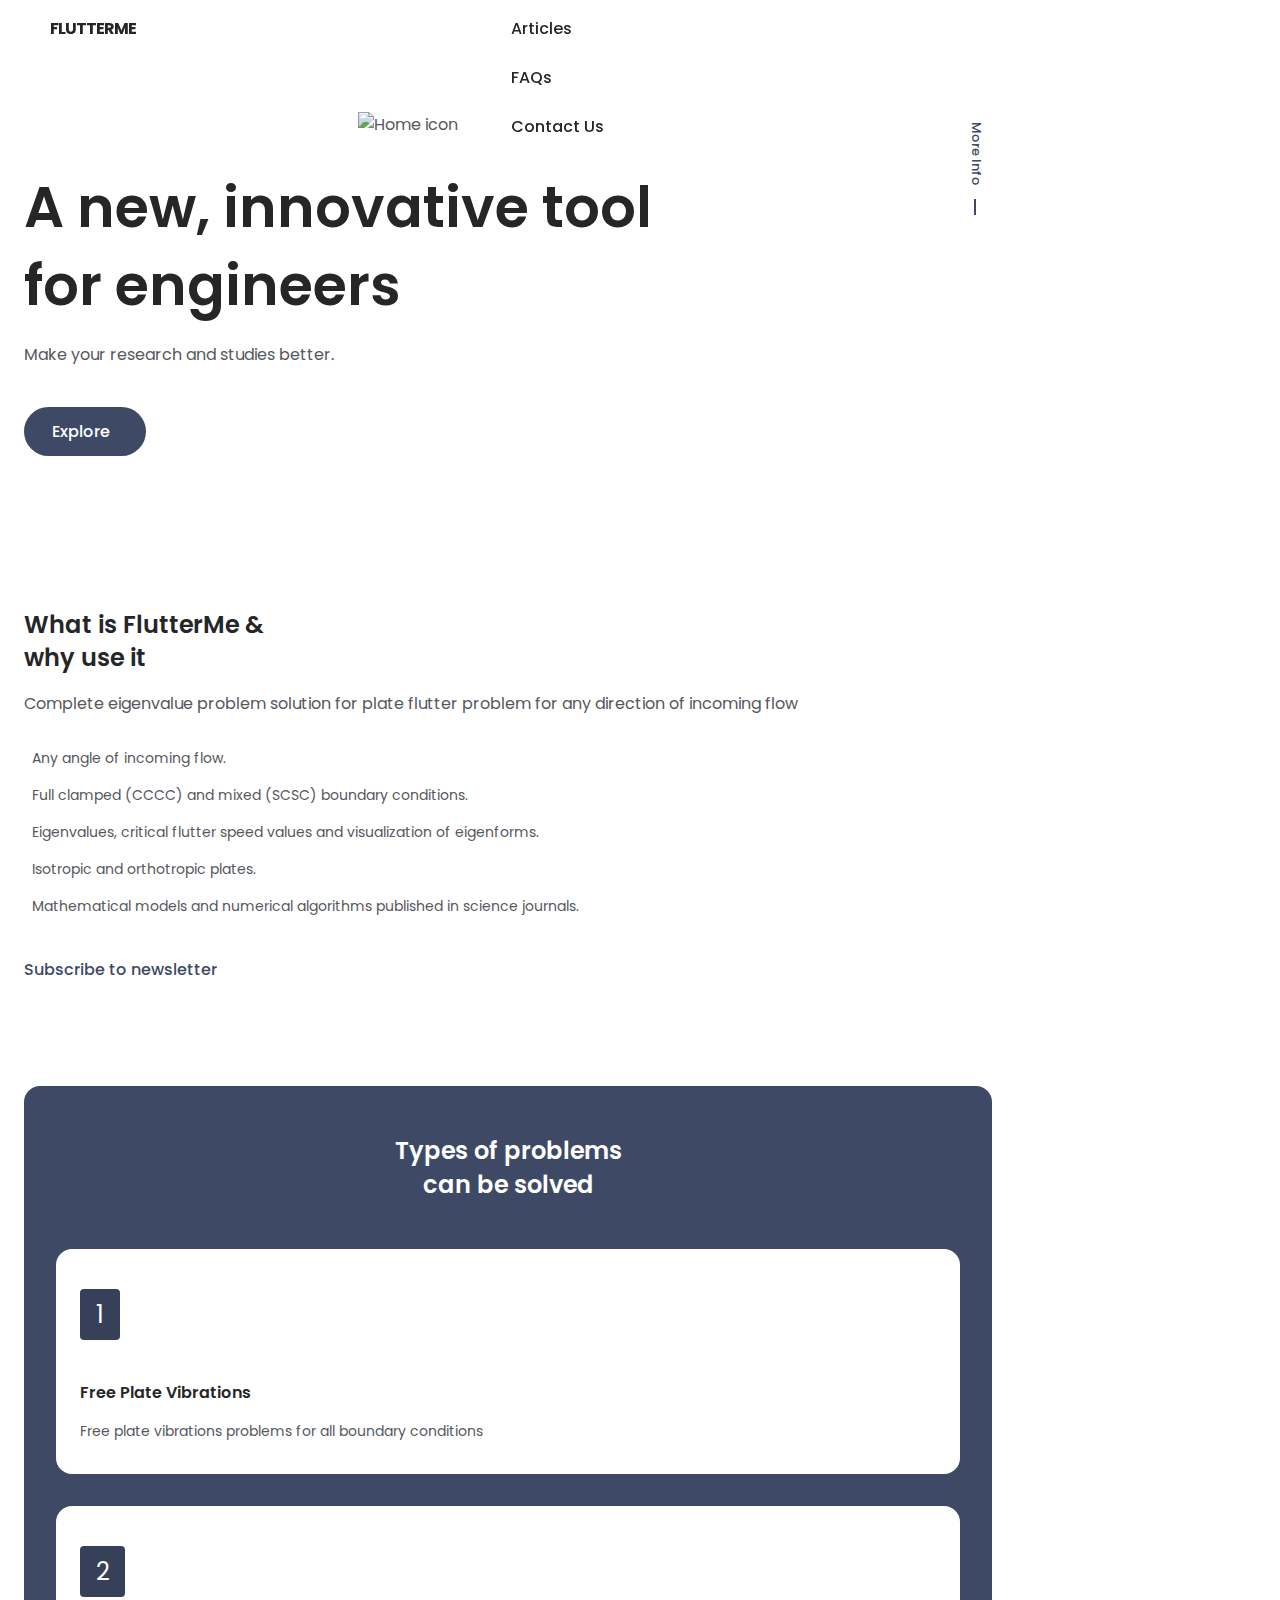
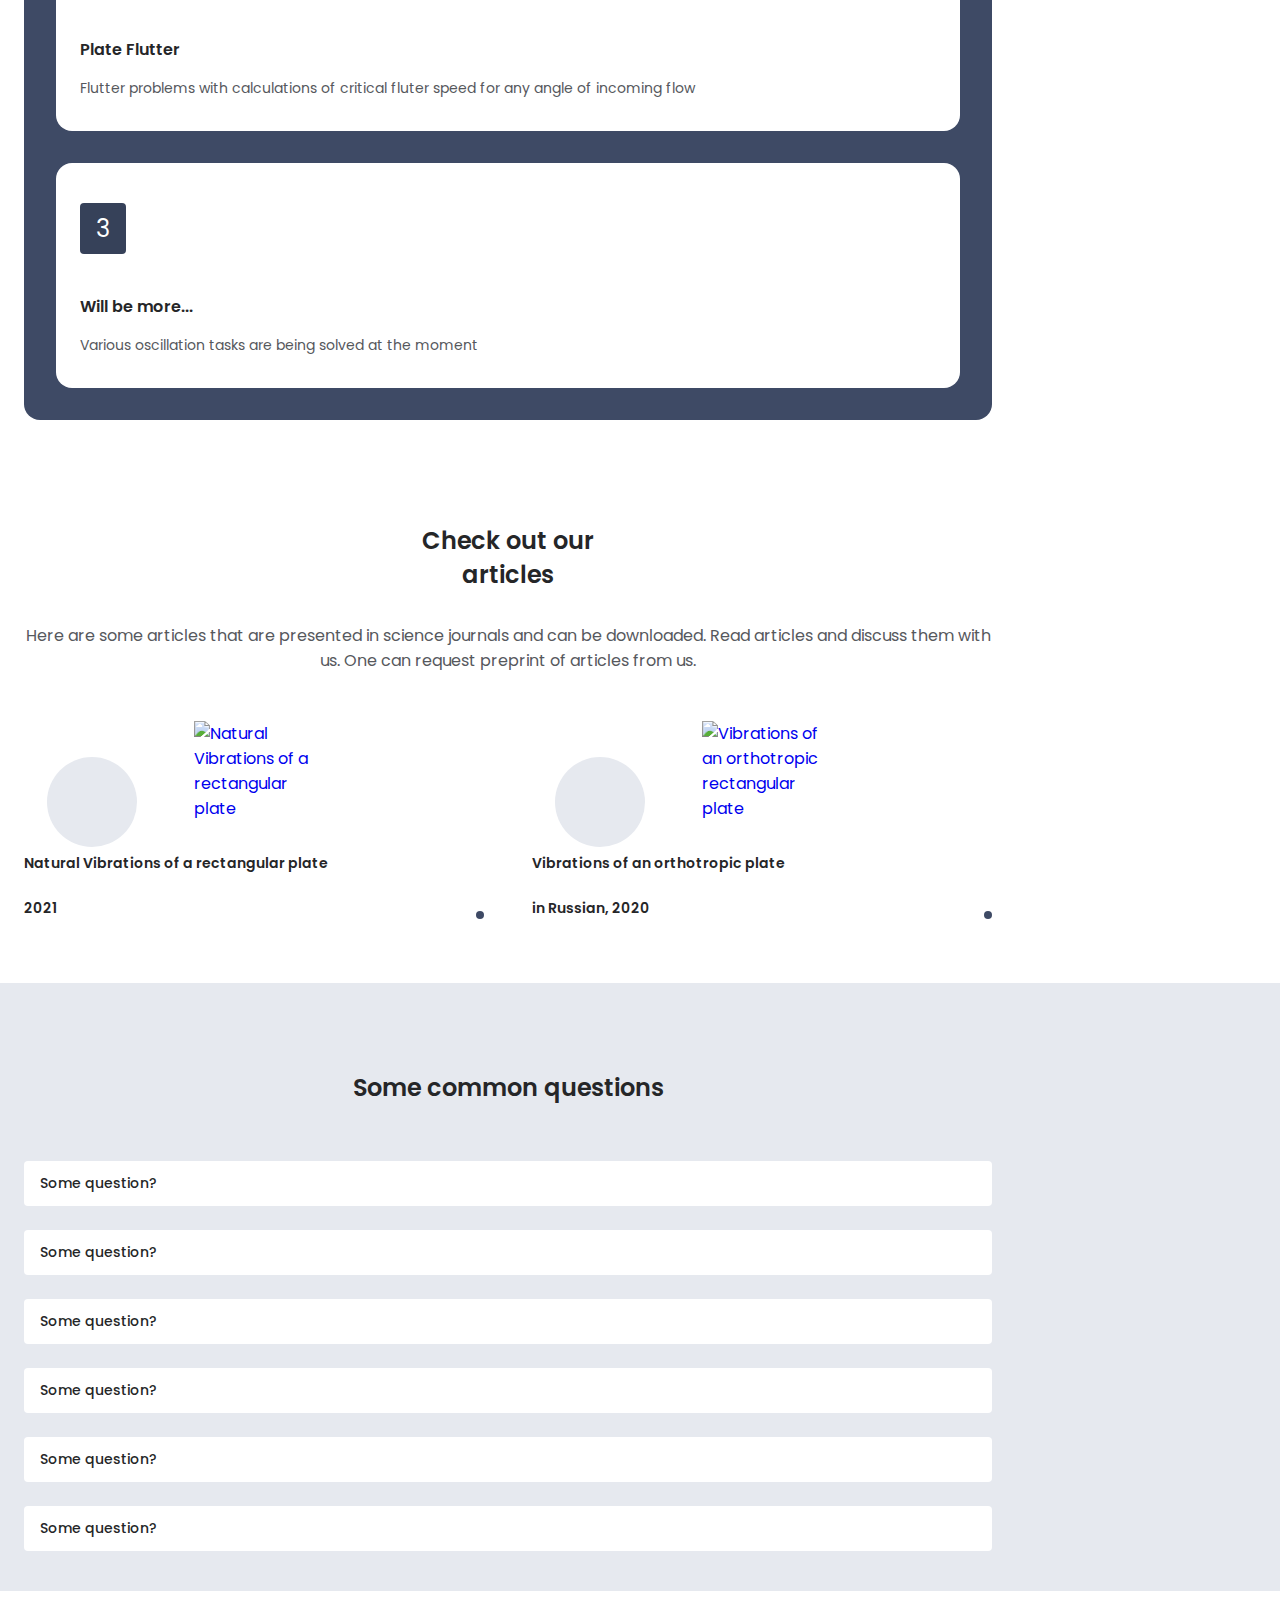
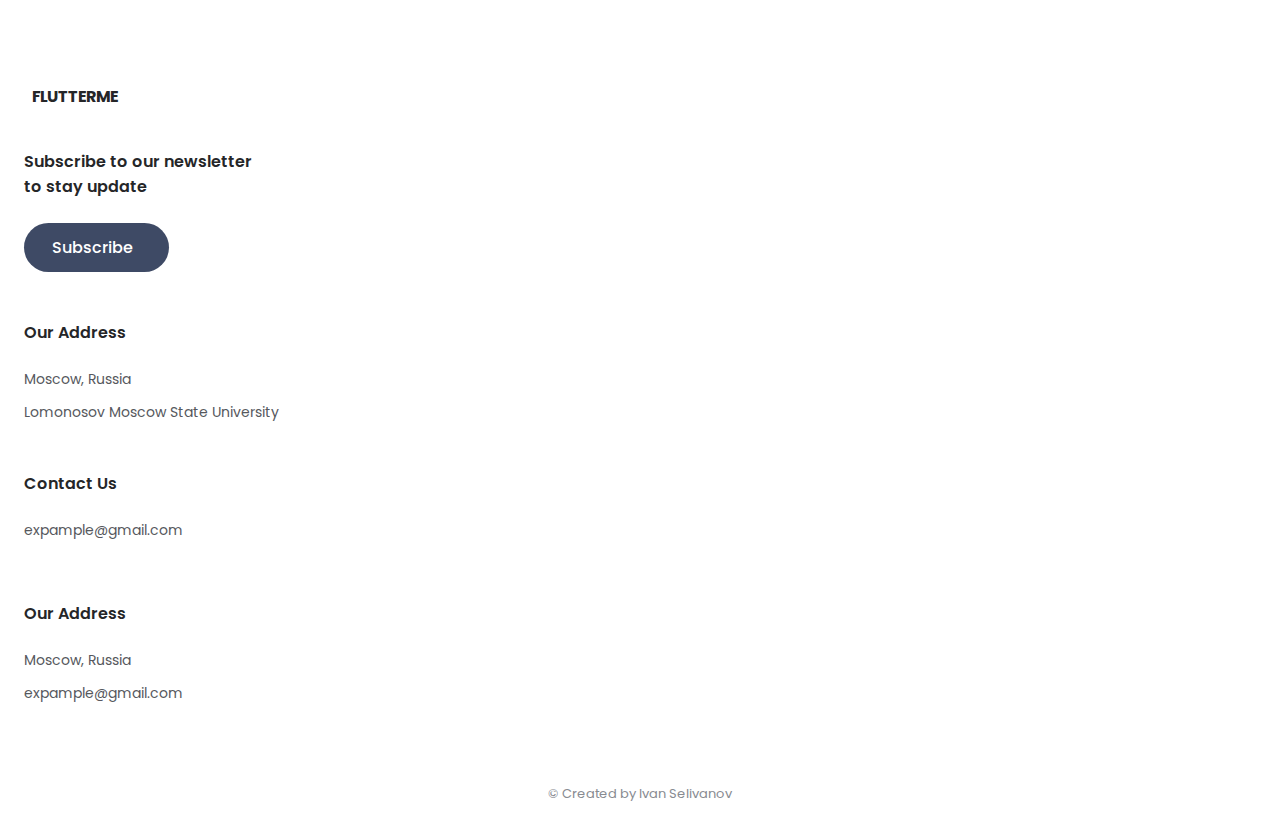
==== index.html @ 2cfedc25 "ссылки на статьи" ====
<!DOCTYPE html>
<html lang="en">
	<head>
		<meta charset="UTF-8" />
		<meta name="viewport" content="width=device-width, initial-scale=1.0" />

		<!-- ===================== ICONS ===================== -->
		<link
			href="https://cdn.jsdelivr.net/npm/remixicon@2.5.0/fonts/remixicon.css"
			rel="stylesheet"
		/>

		<!-- ===================== CSS ===================== -->
		<link rel="stylesheet" href="assets/css/styles.css" />

		<title>FlutterMe Info</title>
	</head>
	<body>
		<!-- ===================== HEADER ===================== -->
		<header class="header" id="header">
			<nav class="nav container">
				<a href="#" class="nav__logo">
					<i class="ri-windy-line nav__logo-icon"></i> Flutterme
				</a>

				<div class="nav__menu" id="nav-menu">
					<ul class="nav__list">
						<li class="nav__item">
							<a href="#home" class="nav__link">Home</a>
						</li>
						<li class="nav__item">
							<a href="#about" class="nav__link">About</a>
						</li>
						<li class="nav__item">
							<a href="#articles" class="nav__link">Articles</a>
						</li>
						<li class="nav__item">
							<a href="#faq" class="nav__link">FAQs</a>
						</li>
						<li class="nav__item">
							<a href="#contact" class="nav__link">Contact Us</a>
						</li>
					</ul>
					<div class="nav__close" id="nav-close">
						<i class="ri-close-line"></i>
					</div>
				</div>

				<div class="nav__btns">
					<!-- Theme change button -->
					<i class="ri-contrast-2-line change-theme" id="theme-button"></i>

					<div class="nav__toggle" id="nav-toggle">
						<i class="ri-menu-line"></i>
					</div>
				</div>
			</nav>
		</header>

		<!-- ===================== MAIN ===================== -->
		<div class="main">
			<section class="home" id="home">
				<div class="home__container container grid">
					<img src="assets/img/icon.png" alt="Home icon" class="home__img" />

					<div class="home__data">
						<h1 class="home__title">
							A new, innovative tool <br />
							for engineers
						</h1>
						<p class="home__description">
							Make your research and studies better.
						</p>
						<a href="#about" class="button button--flex">
							Explore <i class="ri-arrow-right-s-line button__icon"></i>
						</a>
					</div>

					<div class="home__social">
						<span class="home__social-follow">More Info</span>

						<div class="home__social-links">
							<a
								href="https://www.facebook.com/"
								target="_blank"
								class="home__social-link"
							>
								<i class="ri-facebook-line"></i>
							</a>
							<a
								href="https://www.instagram.com/"
								target="_blank"
								class="home__social-link"
							>
								<i class="ri-instagram-line"></i>
							</a>
							<a
								href="https://twitter.com/"
								target="_blank"
								class="home__social-link"
							>
								<i class="ri-twitter-line"></i>
							</a>
						</div>
					</div>
				</div>
			</section>

			<!-- ===================== ABOUT ===================== -->
			<section class="about section container" id="about">
				<div class="about__container grid">
					<img src="assets/img/about.png" alt="" class="about__img" />

					<div class="about__data">
						<h2 class="section__title about__title">
							What is FlutterMe & <br />
							why use it
						</h2>

						<p class="about__description">
							Complete eigenvalue problem solution for plate flutter problem for
							any direction of incoming flow
						</p>

						<div class="about__details">
							<p class="about__details-description">
								<i class="ri-check-line about__details-icon"></i>
								Any angle of incoming flow.
							</p>
							<p class="about__details-description">
								<i class="ri-check-line about__details-icon"></i>
								Full clamped (CCCC) and mixed (SCSC) boundary conditions.
							</p>
							<p class="about__details-description">
								<i class="ri-check-line about__details-icon"></i>
								Eigenvalues, critical flutter speed values and visualization of
								eigenforms.
							</p>
							<p class="about__details-description">
								<i class="ri-check-line about__details-icon"></i>
								Isotropic and orthotropic plates.
							</p>
							<p class="about__details-description">
								<i class="ri-check-line about__details-icon"></i>
								Mathematical models and numerical algorithms published in
								science journals.
							</p>
						</div>

						<a href="#contact" class="button--link button--flex">
							Subscribe to newsletter
							<i class="ri-arrow-right-s-line button__icon"></i>
						</a>
					</div>
				</div>
			</section>

			<!-- ===================== TYPES ===================== -->
			<section class="types section container">
				<div class="types__bg">
					<h2 class="section__title-center types__title">
						Types of problems <br />
						can be solved
					</h2>

					<div class="types__container grid">
						<div class="types__card">
							<div class="types__card-number">1</div>
							<h3 class="types__card-title">Free Plate Vibrations</h3>
							<p class="types__card-description">
								Free plate vibrations problems for all boundary conditions
							</p>
						</div>
						<div class="types__card">
							<div class="types__card-number">2</div>
							<h3 class="types__card-title">Plate Flutter</h3>
							<p class="types__card-description">
								Flutter problems with calculations of critical fluter speed for
								any angle of incoming flow
							</p>
						</div>
						<div class="types__card">
							<div class="types__card-number">3</div>
							<h3 class="types__card-title">Will be more...</h3>
							<p class="types__card-description">
								Various oscillation tasks are being solved at the moment
							</p>
						</div>
					</div>
				</div>
			</section>

			<!-- ===================== ARTICLES ===================== -->
			<section class="articles section container" id="articles">
				<h2 class="section__title-center">
					Check out our <br />
					articles
				</h2>

				<p class="articles__description">
					Here are some articles that are presented in science journals and can
					be downloaded. Read articles and discuss them with us. One can request
					preprint of articles from us.
				</p>

				<div class="articles__container grid">
					<article class="article__card">
						<div class="article__circle"></div>

						<a
							href="https://doi.org/10.1134/S0021894421020073"
							target="_blank"
							class="article__img-link"
						>
							<img
								src="assets/img/article1.png"
								alt="Natural Vibrations of a rectangular plate"
								class="article__img"
							/>
						</a>

						<h3 class="article__title">
							Natural Vibrations of a rectangular plate
						</h3>

						<span class="article__year">2021</span>

						<a
							href="https://doi.org/10.1134/S0021894421020073"
							target="_blank"
							class="button--flex article__button"
						>
							<i class="ri-article-line"></i>
						</a>
					</article>

					<article class="article__card">
						<div class="article__circle"></div>

						<a
							href="http://gosniiga.ru/wp-content/uploads/2020/09/Nauchnyj-vestnik-GosNII-GA-31.pdf"
							target="_blank"
							class="article__img-link"
						>
							<img
								src="assets/img/article2.png"
								alt="Vibrations of an orthotropic rectangular plate"
								class="article__img"
							/>
						</a>

						<h3 class="article__title">Vibrations of an orthotropic plate</h3>

						<span class="article__year">in Russian, 2020</span>

						<a
							href="http://gosniiga.ru/wp-content/uploads/2020/09/Nauchnyj-vestnik-GosNII-GA-31.pdf"
							target="_blank"
							class="button--flex article__button"
						>
							<i class="ri-article-line"></i>
						</a>
					</article>
				</div>
			</section>

			<!-- ===================== FAQ ===================== -->
			<section class="questions section" id="faq">
				<h2 class="section__title-center questions__title container">
					Some common questions
				</h2>

				<div class="questions__container container grid">
					<div class="questions__group">
						<div class="questions__item">
							<header class="questions__header">
								<i class="ri-add-line questions__icon"></i>
								<h3 class="questions__item-title">Some question?</h3>
							</header>

							<div class="questions__content">
								<p class="questions__description">Some answer</p>
							</div>
						</div>

						<div class="questions__item">
							<header class="questions__header">
								<i class="ri-add-line questions__icon"></i>
								<h3 class="questions__item-title">Some question?</h3>
							</header>

							<div class="questions__content">
								<p class="questions__description">Some answer</p>
							</div>
						</div>

						<div class="questions__item">
							<header class="questions__header">
								<i class="ri-add-line questions__icon"></i>
								<h3 class="questions__item-title">Some question?</h3>
							</header>

							<div class="questions__content">
								<p class="questions__description">Some answer</p>
							</div>
						</div>
					</div>

					<div class="questions__group">
						<div class="questions__item">
							<header class="questions__header">
								<i class="ri-add-line questions__icon"></i>
								<h3 class="questions__item-title">Some question?</h3>
							</header>

							<div class="questions__content">
								<p class="questions__description">Some answer</p>
							</div>
						</div>

						<div class="questions__item">
							<header class="questions__header">
								<i class="ri-add-line questions__icon"></i>
								<h3 class="questions__item-title">Some question?</h3>
							</header>

							<div class="questions__content">
								<p class="questions__description">Some answer</p>
							</div>
						</div>

						<div class="questions__item">
							<header class="questions__header">
								<i class="ri-add-line questions__icon"></i>
								<h3 class="questions__item-title">Some question?</h3>
							</header>

							<div class="questions__content">
								<p class="questions__description">Some answer</p>
							</div>
						</div>
					</div>
				</div>
			</section>
		</div>

		<!-- ===================== FOOTER ===================== -->
		<section class="footer section" id="contact">
			<div class="footer__container container grid">
				<div class="footer__content">
					<a href="#" class="footer__logo">
						<i class="ri-windy-line footer__logo-icon"></i> FlutterMe
					</a>

					<h3 class="footer__title">
						Subscribe to our newsletter <br />
						to stay update
					</h3>

					<div class="footer__subscribe">
						<a
							href="mailto:expample@gmail.com"
							target="_blank"
							class="button button--flex footer__button"
							>Subscribe <i class="ri-arrow-right-s-line button__icon"></i
						></a>
					</div>
				</div>

				<div class="footer__content">
					<h3 class="footer__title">Our Address</h3>

					<ul class="footer__data">
						<li class="footer__information">Moscow, Russia</li>
						<li class="footer__information">
							Lomonosov Moscow State University
						</li>
					</ul>
				</div>

				<div class="footer__content">
					<h3 class="footer__title">Contact Us</h3>

					<ul class="footer__data">
						<li class="footer__information">expample@gmail.com</li>

						<div class="footer__social">
							<a href="https://www.facebook.com/" class="footer__social-link"
								><i class="ri-facebook-line"></i>
							</a>
							<a href="https://www.instagram.com/" class="footer__social-link"
								><i class="ri-instagram-line"></i
							></a>
							<a href="https://twitter.com/" class="footer__social-link"
								><i class="ri-twitter-line"></i
							></a>
						</div>
					</ul>
				</div>

				<div class="footer__content">
					<h3 class="footer__title">Our Address</h3>

					<ul class="footer__data">
						<li class="footer__information">Moscow, Russia</li>
						<li class="footer__information">expample@gmail.com</li>
					</ul>
				</div>
			</div>

			<p class="footer__copy">&#169; Created by Ivan Selivanov</p>
		</section>

		<!-- ===================== SCROLL UP ===================== -->
		<a href="#" class="scrolltop" id="scroll-top">
			<i class="ri-arrow-up-s-line scrolltop__icon"></i>
		</a>

		<script src="assets/js/main.js"></script>
	</body>
</html>
---- assets/css/styles.css ----
@import url('https://fonts.googleapis.com/css2?family=Poppins:wght@400;500;600;700&family=Quicksand&family=Roboto:wght@300&display=swap');

:root {
	--header-height: 3.5rem;

	/* COLORS */
	/* color mode hsl (hue, saturation, lightness) */
	--hue: 221;
	--first-color: hsl(var(--hue), 24%, 32%);
	--first-color-alt: hsl(var(--hue), 24%, 28%);
	--first-color-light: hsl(var(--hue), 24%, 66%);
	--first-color-lighten: hsl(var(--hue), 24%, 92%);
	--title-color: hsl(var(--hue), 4%, 15%);
	--text-color: hsl(var(--hue), 4%, 35%);
	--text-color-light: hsl(var(--hue), 4%, 55%);
	--body-color: hsl(var(--hue), 0%, 100%);
	--container-color: #fff;

	/* FONTS */
	/* .5 rem = 8px; 1rem = 16px */
	--body-font: 'Poppins', sans-serif;
	--big-font-size: 2rem;
	--h1-font-size: 1.5rem;
	--h2-font-size: 1.25rem;
	--h3-font-size: 1rem;
	--normal-font-size: 0.938rem;
	--small-font-size: 0.813rem;
	--smaller-font-size: 0.75rem;

	--font-medium: 500;
	--font-semi-bold: 600;

	/* MARGINS */
	--mb-0-5: 0.5rem;
	--mb-0-75: 0.75rem;
	--mb-1: 1rem;
	--mb-1-5: 1.5rem;
	--mb-2: 2rem;
	--mb-2-5: 2.5rem;

	/* z index */

	--z-tooltip: 10;
	--z-fixed: 100;
}

/* responsive typography */
@media screen and (min-width: 968px) {
	:root {
		--big-font-size: 3.5rem;
		--h1-font-size: 2.25rem;
		--h2-font-size: 1.5rem;
		--h3-font-size: 1.25;
		--normal-font-size: 1rem;
		--small-font-size: 0.875rem;
		--smaller-font-size: 0.813rem;
	}
}

/* ===================== BASE ===================== */
* {
	box-sizing: border-box;
	padding: 0;
	margin: 0;
}

html {
	scroll-behavior: smooth;
}

body,
button,
input,
textarea {
	font-family: var(--body-font);
	font-size: var(--normal-font-size);
}

body {
	margin: var(--header-height) 0 0 0;
	background-color: var(--body-color);
	color: var(--text-color);
}

button {
	cursor: pointer;
	border: none;
	outline: none;
}

h1,
h2,
h3 {
	color: var(--title-color);
	font-weight: var(--font-semi-bold);
}

ul {
	list-style: none;
}

a {
	text-decoration: none;
}

img {
	max-width: 100%;
	height: auto;
}

/* ===================== THEME ===================== */
/* Variables */
body.dark-theme {
	--first-color: hsl(var(--hue), 8%, 20%);

	--title-color: hsl(var(--hue), 4%, 95%);
	--text-color: hsl(var(--hue), 4%, 75%);
	--body-color: hsl(var(--hue), 8%, 12%);
	--container-color: hsl(var(--hue), 8%, 16%);
}

/* Button */
.change-theme {
	color: var(--title-color);
	font-size: 1.15rem;
	cursor: pointer;
}

.nav__btns {
	display: inline-flex;
	align-items: center;

	column-gap: 0.9rem;
}

/* ===================== REUSABLE ===================== */
.section {
	padding: 5.5rem 0 1rem;
}

.section__title,
.section__title-center {
	font-size: var(--h2-font-size);
	margin-bottom: var(--mb-2);
	line-height: 140%;
}

.section__title-center {
	text-align: center;
}

.container {
	max-width: 968px;
	margin-left: var(--mb-1-5);
	margin-right: var(--mb-1-5);
}

.grid {
	display: grid;
}

.main {
	overflow: hidden; /* for animation*/
}

/* ===================== HEADER ===================== */
.header {
	width: 100%;
	background-color: var(--body-color);
	position: fixed;

	top: 0;
	left: 0;
	z-index: var(--z-fixed);
}

/* ===================== NAVIGATION ===================== */
.nav {
	height: var(--header-height);
	display: flex;
	justify-content: space-between;
	align-items: center;
}

.nav__logo,
.nav__toggle,
.nav__close {
	color: var(--title-color);
}

.nav__logo {
	text-transform: uppercase;
	font-weight: 700;
	letter-spacing: -1px;
	display: inline-flex;
	align-items: center;
	column-gap: 0.5rem;
	transition: 0.3s;
}

.nav__logo-icon {
	width: 1.15rem;
	color: var(--first-color);
}

.nav__logo:hover {
	color: var(--first-color);
}

.nav__toggle {
	display: inline-flex;
	font-size: 1.25rem;
	cursor: pointer;
}

@media screen and (max-width: 767px) {
	.nav__menu {
		position: fixed;
		background-color: var(--container-color);
		width: 80%;
		height: 100%;
		top: 0;
		right: -100%;
		box-shadow: -2px 0 4px hsla(var(--hue), 24%, 15%, 0.1);
		padding: 4rem 0 0 3rem;
		border-radius: 1rem 0 0 1rem;
		transition: 0.3s;
		z-index: var(--z-fixed);
	}
}

.nav__close {
	font-size: 1.5rem;
	position: absolute;
	top: 1rem;
	right: 1.25rem;
	cursor: pointer;
}

.nav__list {
	display: flex;
	flex-direction: column;
	row-gap: 1.5rem;
}

.nav__link {
	color: var(--title-color);
	font-weight: var(--font-medium);
	transition: 0.3s;
}

.nav__link:hover {
	color: var(--first-color);
}

/*          show menu */
.nav__menu.nav-show {
	right: 0;
}

/* 			change header color */
.header-scroll {
	box-shadow: 0 1px 4px hsla(var(--hue), 4%, 15%, 0.1);
}

/* 				Active link */
.active-link {
	position: relative;
	color: var(--first-color);
}

.active-link::after {
	content: '';
	position: absolute;

	bottom: -0.5rem;
	left: 0;

	height: 2px;
	width: 50%;

	background-color: var(--first-color);
}

/* ===================== HOME =====================*/
.home {
	padding: 3.5rem 0 2rem;
}

.home__container {
	position: relative;
	row-gap: 2rem;
}

.home__img {
	width: 300px;
	justify-self: center;
}

.home__title {
	font-size: var(--big-font-size);
	line-height: 140%;
	margin-bottom: var(--mb-1);
}

.home__description {
	margin-bottom: var(--mb-2-5);
}

.home__social {
	position: absolute;
	top: 2rem;
	right: -1rem;
	display: grid;
	justify-items: center;
	row-gap: 3.5rem;
}

.home__social-follow {
	font-weight: var(--font-medium);
	font-size: var(--smaller-font-size);
	color: var(--first-color);
	position: relative;
	transform: rotate(90deg);
}

.home__social-follow::after {
	content: '';
	position: absolute;
	width: 1rem;
	height: 2px;
	background-color: var(--first-color);
	right: -45%;
	top: 50%;
}

.home__social-links {
	display: inline-flex;
	flex-direction: column;
	row-gap: 0.25rem;
}

.home__social-link {
	font-size: 1rem;
	color: var(--first-color);
	transition: 0.3s;
}

.home__social-link:hover {
	transform: translateX(0.25rem);
}

/* ===================== BUTTONS ===================== */
.button {
	display: inline-block;
	background-color: var(--first-color);
	color: #fff;
	padding: 0.75rem 1.75rem;
	border-radius: 2rem;
	font-weight: var(--font-medium);
	transition: 0.3s;
}

.button:hover {
	background-color: var(--first-color-alt);
}

.button__icon {
	transition: 0.3s;
}

.button:hover .button__icon {
	transform: translateX(0.25rem);
}

.button--flex {
	display: inline-flex;
	align-items: center;
	column-gap: 0.5rem;
}

.button--link {
	color: var(--first-color);
	font-weight: var(--font-medium);
}

.button--link:hover .button__icon {
	transform: translateX(0.25rem);
}

/* ===================== ABOUT ===================== */
.about__container {
	row-gap: 2rem;
}

.about__img {
	width: 280px;
	justify-self: center;

	box-shadow: 1px 1px 4px hsla(var(--hue), 24%, 15%, 0.1),
		-1px -1px 4px hsla(var(--hue), 24%, 15%, 0.1);
}

.about__title {
	margin-bottom: var(--mb-1);
}

.about__description {
	margin-bottom: var(--mb-2);
}

.about__details {
	display: grid;
	row-gap: 1rem;
	margin-bottom: var(--mb-2-5);
}

.about__details-description {
	display: inline-flex;
	column-gap: 0.5rem;
	font-size: var(--small-font-size);
}

.about__details-icon {
	font-size: 1rem;
	color: var(--first-color);
	margin-top: 0.15rem;
}

/* ===================== TYPES ===================== */
.types__bg {
	background-color: var(--first-color);
	padding: 3rem 2rem 2rem;
	border-radius: 1rem;
}

.types__container {
	gap: 2rem;
	padding-top: 1rem;
}

.types__title {
	color: #fff;
}

.types__card {
	background-color: var(--container-color);
	padding: 2.5rem 3rem 2rem 1.5rem;
	border-radius: 1rem;
}

.types__card-number {
	display: inline-block;
	background-color: var(--first-color-alt);
	color: #fff;
	padding: 0.5rem 1rem;
	border-radius: 0.25rem;
	font-size: var(--h2-font-size);
	margin-bottom: var(--mb-2-5);
	transition: 0.3s;
}

.types__card-title {
	font-size: var(--h3-font-size);
	margin-bottom: var(--mb-1);
}

.types__card-description {
	font-size: var(--small-font-size);
}

.types__card:hover .types__card-number {
	transform: translateY(-0.25rem);
}

/* ===================== ARTICLES ===================== */
.articles__description {
	text-align: center;
}

.articles__container {
	padding: 3rem 0;
	grid-template-columns: repeat(2, 1fr);
	gap: 2.5rem 3rem;
}

.article__card {
	display: grid;
	position: relative;

	row-gap: 1.25rem;
}

.article__img-link,
.article__img {
	position: relative;
	width: 120px;
	justify-self: center;
}

.article__img {
	margin-bottom: var(--mb-0-75);
	transition: 0.65s;
}

.article__title,
.article__year {
	font-size: var(--small-font-size);
	font-weight: var(--font-semi-bold);
	color: var(--title-color);
}

.article__title {
	margin-bottom: 0.25rem;
}

.article__button {
	position: absolute;
	right: 0;
	bottom: 0;
	background-color: var(--first-color);
	color: #fff;
	padding: 0.25rem;
	border-radius: 0.35rem;
	font-size: 1.15rem;
}

.article__button:hover {
	background-color: var(--first-color-alt);
}

.article__circle {
	width: 90px;
	height: 90px;
	background-color: var(--first-color-lighten);
	border-radius: 50%;

	position: absolute;
	top: 18%;
	left: 5%;
}

.article__card:hover .article__img {
	transform: scale(1.1);
	/* translateY(-0.5rem); */
}

/* ===================== QUESTIONS ===================== */
.questions {
	background-color: var(--first-color-lighten);
}

.questions__container {
	gap: 1.5rem;
	padding: 1.5rem 0;
}

.questions__group {
	display: grid;
	row-gap: 1.5rem;
}

.questions__item {
	background-color: var(--container-color);
	border-radius: 0.25rem;
}

.questions__item-title {
	font-size: var(--small-font-size);
	font-weight: var(--font-medium);
}

.questions__icon {
	font-size: 1.25rem;
	color: var(--title-color);
}

.questions__description {
	font-size: var(--smaller-font-size);
	padding: 0 1.25rem 1.25rem 2.5rem;
}

.questions__header {
	display: flex;
	align-items: center;
	column-gap: 0.5rem;
	padding: 0.75rem 0.5rem;
	cursor: pointer;
}

.questions__content {
	overflow: hidden;
	height: 0;
}

.questions__item,
.questions__header,
.questions__item-title,
.questions__icon,
.questions__description,
.questions__content {
	transition: 0.3s;
}

.questions__item:hover {
	box-shadow: 0 2px 8px hsla(var(--hue), 4%, 15%, 0.15);
}

.accordion-open .questions__header,
.accordion-open .questions__content {
	background-color: var(--first-color);
}

.accordion-open .questions__item-title,
.accordion-open .questions__description,
.accordion-open .questions__icon {
	color: #fff;
}

.accordion-open .questions__icon {
	transform: rotate(45deg);
}

/* ===================== FOOTER ===================== */
.footer__container {
	row-gap: 3rem;
}

.footer__logo {
	display: inline-flex;
	align-items: center;
	column-gap: 0.5rem;
	color: var(--title-color);
	text-transform: uppercase;
	font-weight: 700;
	letter-spacing: -1px;
	margin-bottom: var(--mb-2-5);
	transition: 0.3s;
}

.footer__logo-icon {
	font-size: 1.15rem;
	color: var(--first-color);
}

.footer__logo:hover {
	color: var(--first-color);
}

.footer__title {
	font-size: var(--h3-font-size);
	margin-bottom: var(--mb-1-5);
}

.footer__data {
	display: grid;
	row-gap: 0.75rem;
}

.footer__information {
	font-size: var(--small-font-size);
}

.footer__social {
	display: inline-flex;
	column-gap: 0.75rem;
}

.footer__social-link {
	font-size: 1rem;
	color: var(--text-color);
	transition: 0.3s;
}

.footer__social-link:hover {
	transform: translateY(-0.25rem);
}

.footer__copy {
	text-align: center;
	font-size: var(--smaller-font-size);
	color: var(--text-color-light);
	margin: 5rem 0 1rem;
}

/* ===================== SCROLL UP =====================*/
.scrolltop {
	position: fixed;
	right: 1rem;
	bottom: -20%;

	display: inline-flex;

	justify-content: center;
	align-items: center;

	background-color: var(--first-color);
	opacity: 0.8;

	border-radius: 0.24rem;
	padding: 0.4rem;

	z-index: var(--z-tooltip);

	transition: 0.4s;

	visibility: hidden;
}

.scrolltop .scrolltop__icon {
	font-size: 1rem;
	color: #fff;
}

.scrolltop:hover {
	background-color: var(--first-color-alt);
	opacity: 1;
}

.show-scroll {
	visibility: visible;
	bottom: 2.5rem;
}

/* ===================== SCROLL BAR =====================*/
::-webkit-scrollbar {
	width: 0.7rem;
	background: hsl(var(--hue), 4%, 53%);
}

::-webkit-scrollbar-thumb {
	background: hsl(var(--hue), 4%, 29%);
}
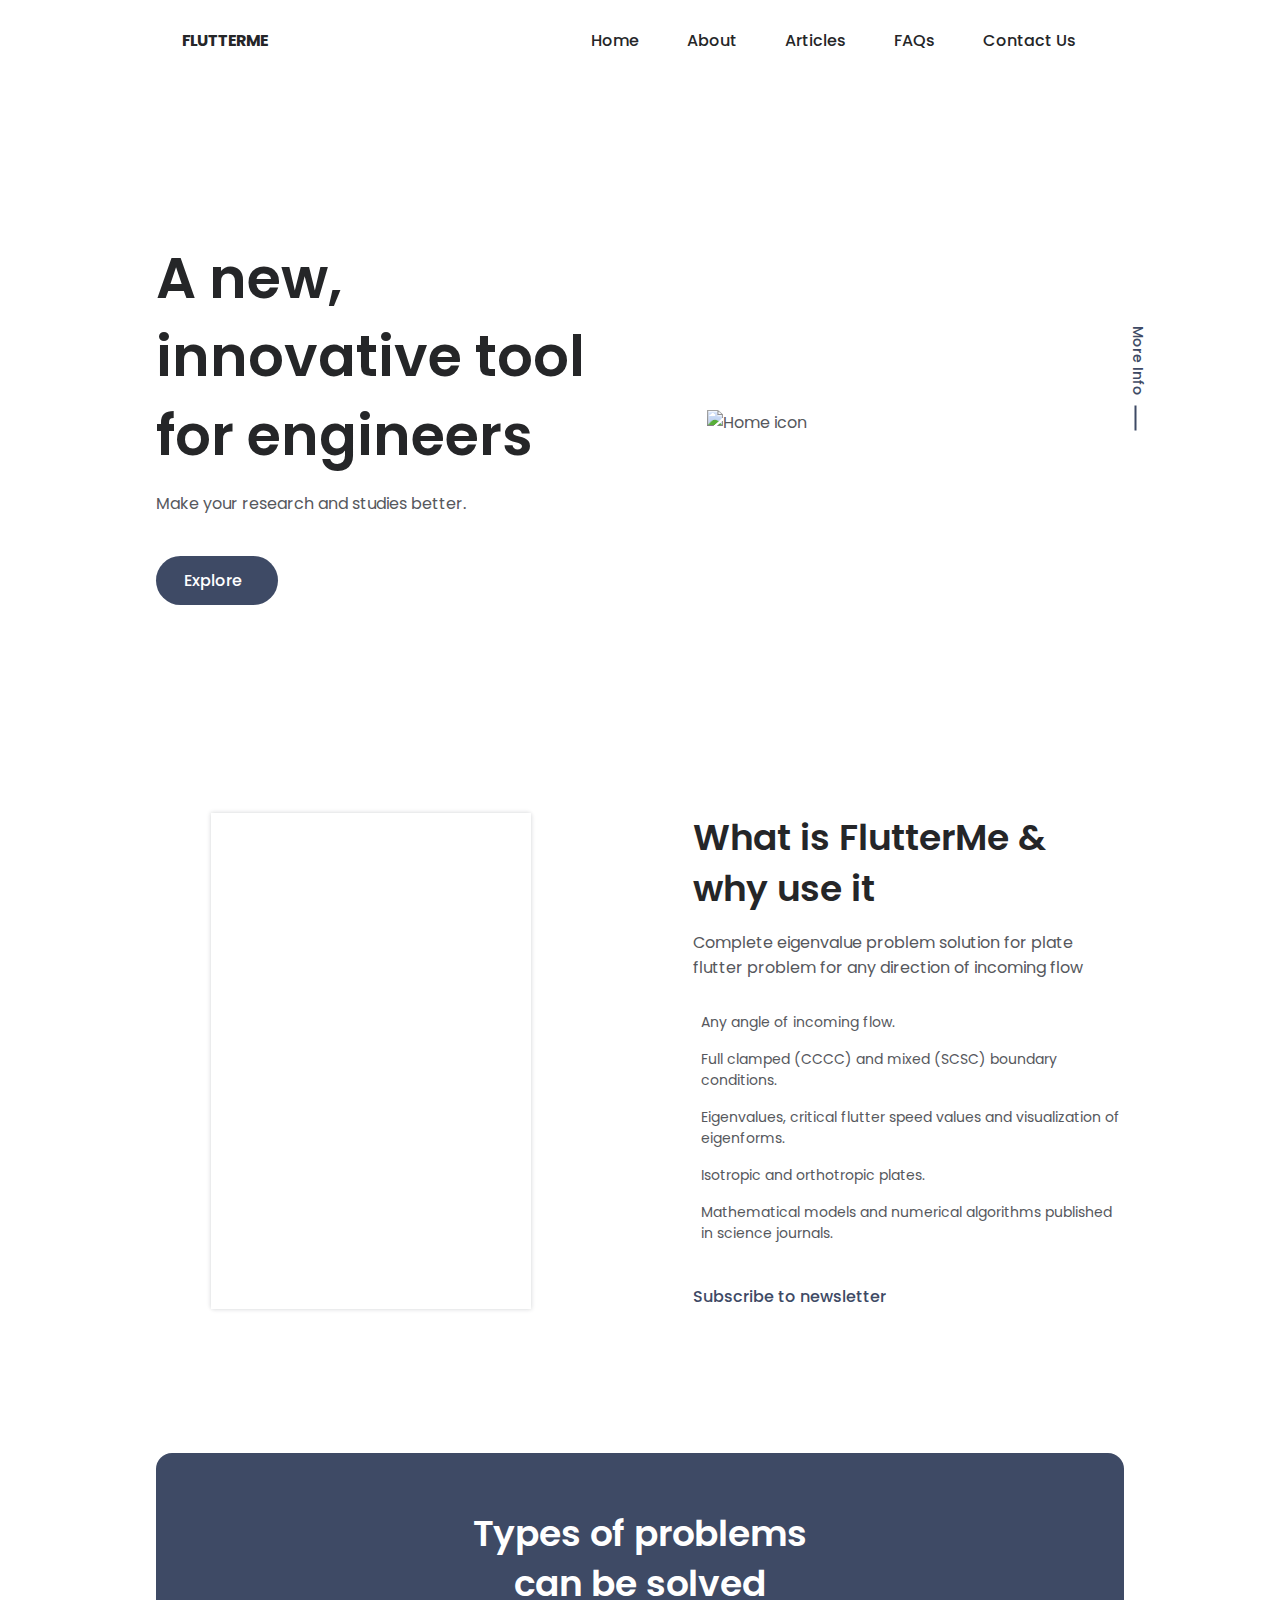
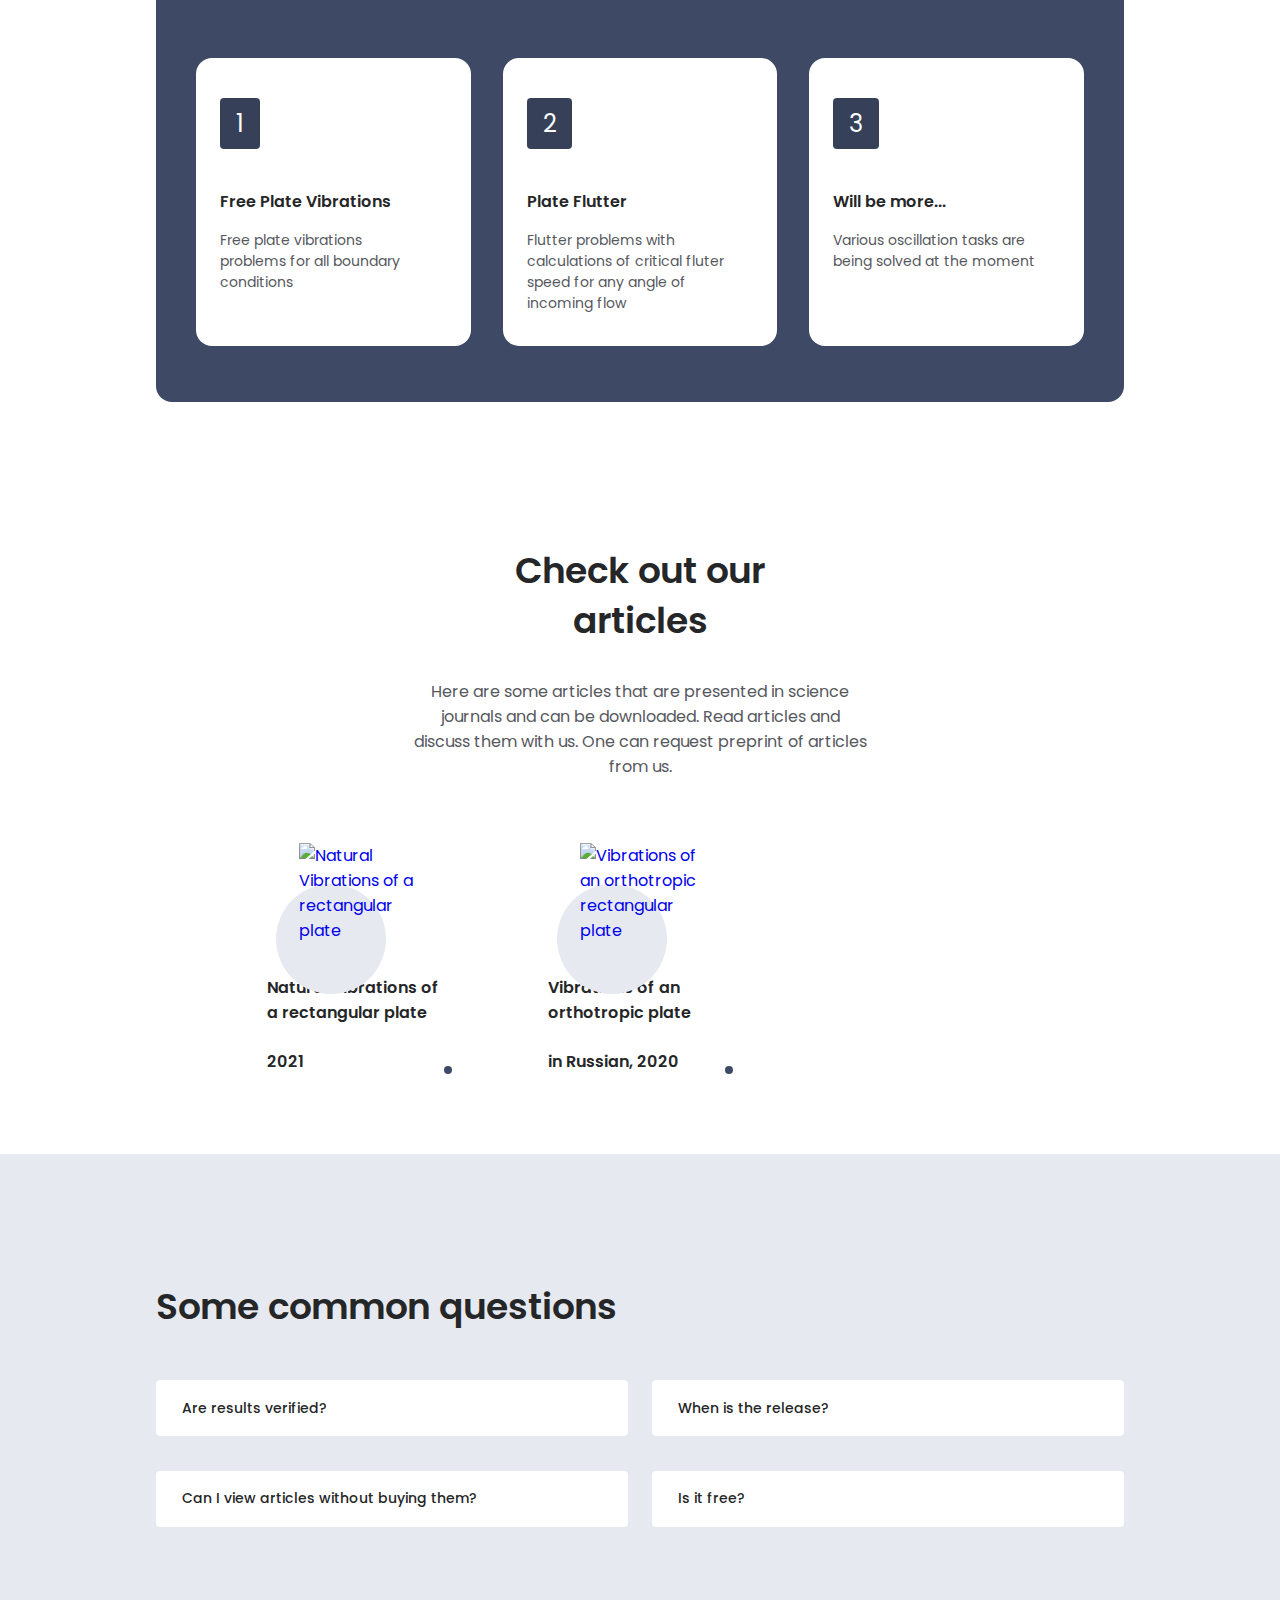
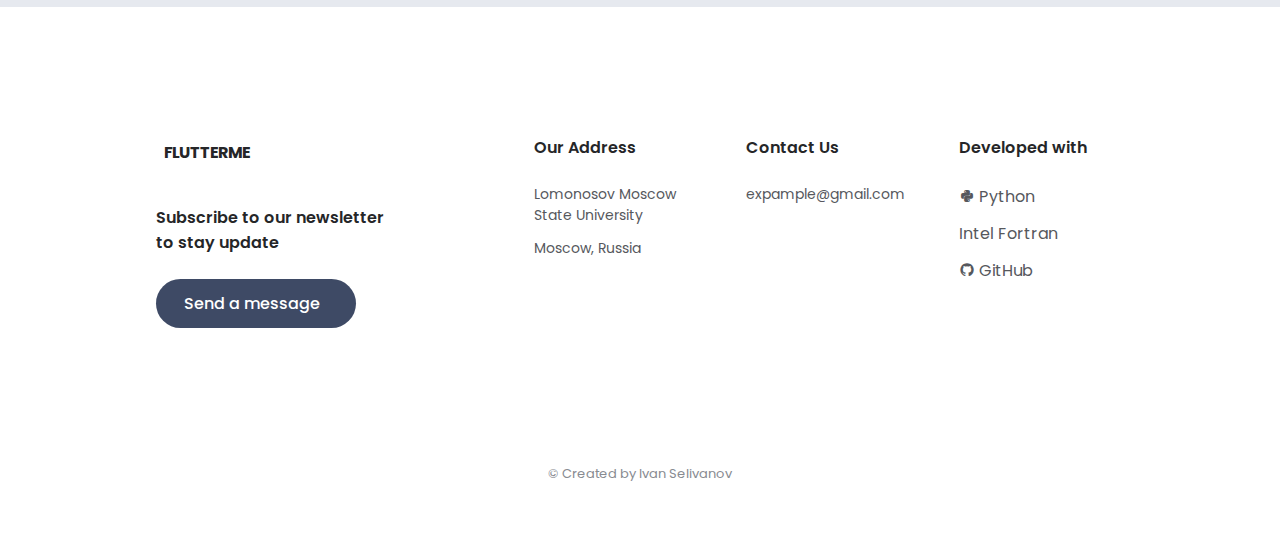
==== commit 71459334: "Developed with" ====
--- a/index.html
+++ b/index.html
@@ -8,6 +8,11 @@
 		<link
 			href="https://cdn.jsdelivr.net/npm/remixicon@2.5.0/fonts/remixicon.css"
 			rel="stylesheet"
+		/>
+
+		<link
+			rel="stylesheet"
+			href="https://cdn.jsdelivr.net/npm/boxicons@latest/css/boxicons.min.css"
 		/>
 
 		<!-- ===================== CSS ===================== -->
@@ -229,6 +234,7 @@
 							href="https://doi.org/10.1134/S0021894421020073"
 							target="_blank"
 							class="button--flex article__button"
+							title="View article"
 						>
 							<i class="ri-article-line"></i>
 						</a>
@@ -257,6 +263,7 @@
 							href="http://gosniiga.ru/wp-content/uploads/2020/09/Nauchnyj-vestnik-GosNII-GA-31.pdf"
 							target="_blank"
 							class="button--flex article__button"
+							title="View article"
 						>
 							<i class="ri-article-line"></i>
 						</a>
@@ -275,70 +282,84 @@
 						<div class="questions__item">
 							<header class="questions__header">
 								<i class="ri-add-line questions__icon"></i>
+								<h3 class="questions__item-title">Are results verified?</h3>
+							</header>
+
+							<div class="questions__content">
+								<p class="questions__description">
+									All mathematical models and numerical algorithms published in
+									science journals with comparison to known results and error
+									estimation
+								</p>
+							</div>
+						</div>
+
+						<div class="questions__item">
+							<header class="questions__header">
+								<i class="ri-add-line questions__icon"></i>
+								<h3 class="questions__item-title">
+									Can I view articles without buying them?
+								</h3>
+							</header>
+
+							<div class="questions__content">
+								<p class="questions__description">
+									You can request preprints of some articles by sending a
+									message to us
+								</p>
+							</div>
+						</div>
+
+						<!-- <div class="questions__item">
+							<header class="questions__header">
+								<i class="ri-add-line questions__icon"></i>
 								<h3 class="questions__item-title">Some question?</h3>
 							</header>
 
 							<div class="questions__content">
 								<p class="questions__description">Some answer</p>
 							</div>
-						</div>
-
-						<div class="questions__item">
-							<header class="questions__header">
-								<i class="ri-add-line questions__icon"></i>
-								<h3 class="questions__item-title">Some question?</h3>
-							</header>
-
-							<div class="questions__content">
-								<p class="questions__description">Some answer</p>
-							</div>
-						</div>
-
-						<div class="questions__item">
-							<header class="questions__header">
-								<i class="ri-add-line questions__icon"></i>
-								<h3 class="questions__item-title">Some question?</h3>
-							</header>
-
-							<div class="questions__content">
-								<p class="questions__description">Some answer</p>
-							</div>
-						</div>
+						</div> -->
 					</div>
 
 					<div class="questions__group">
 						<div class="questions__item">
 							<header class="questions__header">
 								<i class="ri-add-line questions__icon"></i>
+								<h3 class="questions__item-title">When is the release?</h3>
+							</header>
+
+							<div class="questions__content">
+								<p class="questions__description">
+									We are constantly working to release software as soon as
+									possible!
+								</p>
+							</div>
+						</div>
+
+						<div class="questions__item">
+							<header class="questions__header">
+								<i class="ri-add-line questions__icon"></i>
+								<h3 class="questions__item-title">Is it free?</h3>
+							</header>
+
+							<div class="questions__content">
+								<p class="questions__description">
+									Software is completely free for non commercial use
+								</p>
+							</div>
+						</div>
+
+						<!-- <div class="questions__item">
+							<header class="questions__header">
+								<i class="ri-add-line questions__icon"></i>
 								<h3 class="questions__item-title">Some question?</h3>
 							</header>
 
 							<div class="questions__content">
 								<p class="questions__description">Some answer</p>
 							</div>
-						</div>
-
-						<div class="questions__item">
-							<header class="questions__header">
-								<i class="ri-add-line questions__icon"></i>
-								<h3 class="questions__item-title">Some question?</h3>
-							</header>
-
-							<div class="questions__content">
-								<p class="questions__description">Some answer</p>
-							</div>
-						</div>
-
-						<div class="questions__item">
-							<header class="questions__header">
-								<i class="ri-add-line questions__icon"></i>
-								<h3 class="questions__item-title">Some question?</h3>
-							</header>
-
-							<div class="questions__content">
-								<p class="questions__description">Some answer</p>
-							</div>
-						</div>
+						</div> -->
 					</div>
 				</div>
 			</section>
@@ -362,7 +383,8 @@
 							href="mailto:expample@gmail.com"
 							target="_blank"
 							class="button button--flex footer__button"
-							>Subscribe <i class="ri-arrow-right-s-line button__icon"></i
+							title="Send email"
+							>Send a message <i class="ri-arrow-right-s-line button__icon"></i
 						></a>
 					</div>
 				</div>
@@ -371,10 +393,10 @@
 					<h3 class="footer__title">Our Address</h3>
 
 					<ul class="footer__data">
-						<li class="footer__information">Moscow, Russia</li>
 						<li class="footer__information">
 							Lomonosov Moscow State University
 						</li>
+						<li class="footer__information">Moscow, Russia</li>
 					</ul>
 				</div>
 
@@ -399,11 +421,16 @@
 				</div>
 
 				<div class="footer__content">
-					<h3 class="footer__title">Our Address</h3>
+					<h3 class="footer__title">Developed with</h3>
 
 					<ul class="footer__data">
-						<li class="footer__information">Moscow, Russia</li>
-						<li class="footer__information">expample@gmail.com</li>
+						<li class="footer__developed-with__item">
+							<i class="bx bxl-python"></i> Python
+						</li>
+						<li class="footer__developed-with__item">Intel Fortran</li>
+						<li class="footer__developed-with__item">
+							<i class="bx bxl-github"></i> GitHub
+						</li>
 					</ul>
 				</div>
 			</div>
--- a/assets/css/styles.css
+++ b/assets/css/styles.css
@@ -80,6 +80,8 @@
 	margin: var(--header-height) 0 0 0;
 	background-color: var(--body-color);
 	color: var(--text-color);
+
+	transition: 0.4s;
 }
 
 button {
@@ -111,7 +113,7 @@
 /* ===================== THEME ===================== */
 /* Variables */
 body.dark-theme {
-	--first-color: hsl(var(--hue), 8%, 20%);
+	--first-color-dark: hsl(var(--hue), 8%, 20%);
 
 	--title-color: hsl(var(--hue), 4%, 95%);
 	--text-color: hsl(var(--hue), 4%, 75%);
@@ -124,6 +126,7 @@
 	color: var(--title-color);
 	font-size: 1.15rem;
 	cursor: pointer;
+	visibility: hidden;
 }
 
 .nav__btns {
@@ -131,6 +134,28 @@
 	align-items: center;
 
 	column-gap: 0.9rem;
+}
+
+.dark-theme .types__bg,
+.dark-theme .questions {
+	background-color: var(--first-color-dark);
+}
+
+.dark-theme .article__circle {
+	background-color: var(--container-color);
+}
+
+.dark-theme .header-scroll {
+	box-shadow: 0 1px 4px hsla(var(--hue), 4%, 4%, 0.3);
+}
+
+.dark-theme .home__social-link,
+.dark-theme .home__social-follow {
+	color: #fff;
+}
+
+.dark-theme .home__social-follow::after {
+	background-color: #fff;
 }
 
 /* ===================== REUSABLE ===================== */
@@ -172,6 +197,8 @@
 	top: 0;
 	left: 0;
 	z-index: var(--z-fixed);
+
+	transition: 0.4s;
 }
 
 /* ===================== NAVIGATION ===================== */
@@ -676,6 +703,16 @@
 	transform: translateY(-0.25rem);
 }
 
+.footer__developed-with__item {
+	display: inline-flex;
+	align-items: center;
+	column-gap: 0.25rem;
+}
+
+.footer__developed-with__icon {
+	font-size: 1.15rem;
+}
+
 .footer__copy {
 	text-align: center;
 	font-size: var(--smaller-font-size);
@@ -731,3 +768,235 @@
 ::-webkit-scrollbar-thumb {
 	background: hsl(var(--hue), 4%, 29%);
 }
+
+/* ===================== BREAKPOINTS =====================*/
+/* small */
+@media screen and (max-width: 320px) {
+	.container {
+		margin-left: var(--mb-1);
+		margin-right: var(--mb-1);
+	}
+
+	.home__img {
+		width: 180px;
+	}
+
+	.home__title {
+		font-size: var(--h1-font-size);
+	}
+
+	.types__bg {
+		padding: 2rem 1rem;
+	}
+
+	.types__card {
+		padding: 1.5rem;
+	}
+
+	.articles__container {
+		grid-template-columns: 0.6fr;
+		justify-content: center;
+	}
+}
+
+/* medium */
+@media screen and (min-width: 576px) {
+	.types__container {
+		grid-template-columns: repeat(2, 1fr);
+	}
+
+	.articles__description {
+		padding: 0 4rem;
+	}
+
+	.articles__container {
+		grid-template-columns: repeat(2, 170px);
+		justify-content: center;
+		column-gap: 5rem;
+	}
+}
+
+@media screen and (min-width: 767px) {
+	body {
+		margin: 0;
+	}
+
+	.nav {
+		height: calc(var(--header-height) + 1.5rem);
+		column-gap: 3rem;
+	}
+
+	.nav__toggle,
+	.nav__close {
+		display: none;
+	}
+
+	.nav__list {
+		flex-direction: row;
+		column-gap: 3rem;
+	}
+
+	.nav__menu {
+		margin-left: auto;
+	}
+
+	.home__container,
+	.about__container,
+	.questions__container,
+	.footer__container {
+		grid-template-columns: repeat(2, 1fr);
+	}
+
+	.home__container {
+		align-items: center;
+	}
+
+	.home {
+		padding: 10rem 0 5rem;
+	}
+
+	.home__img {
+		width: 280px;
+		order: 1;
+	}
+
+	.home__social {
+		top: 30%;
+	}
+
+	.questions__container {
+		align-items: flex-start;
+	}
+
+	.footer__container {
+		column-gap: 3rem;
+	}
+}
+
+/* large */
+@media screen and (min-width: 992px) {
+	.container {
+		margin-left: auto;
+		margin-right: auto;
+	}
+
+	.section {
+		padding: 8rem 0 1rem;
+	}
+
+	.section__title,
+	.section__title-center {
+		font-size: var(--h1-font-size);
+	}
+
+	.home {
+		padding: 15rem 0 5rem;
+	}
+
+	.home__img {
+		width: 350px;
+	}
+
+	.home__description {
+		padding-right: 7rem;
+	}
+
+	.about__img {
+		width: 320px;
+	}
+
+	.types__container {
+		grid-template-columns: repeat(3, 1fr);
+	}
+
+	.types__bg {
+		padding: 3.5rem 2.5rem;
+	}
+
+	.types__card-title {
+		font-size: var(--h3-font-size);
+	}
+
+	.articles__description {
+		padding: 0 16rem;
+	}
+
+	.articles__container {
+		padding: 4rem 0;
+		grid-template-columns: repeat(3, 185px);
+		gap: 4rem 6rem;
+	}
+
+	.article__img {
+		width: 160px;
+	}
+
+	.article__circle {
+		width: 110px;
+		height: 110px;
+	}
+	.article__title,
+	.article__year {
+		font-size: var(--normal-font-size);
+	}
+
+	.questions__container {
+		padding: 1rem 0 4rem;
+	}
+
+	.questions__title {
+		text-align: initial;
+	}
+
+	.questions__group {
+		row-gap: 2.15rem;
+	}
+
+	.questions__header {
+		padding: 1.1rem;
+	}
+
+	.questions__description {
+		padding: 0.175rem 3.5rem 2.25rem 2.75rem;
+	}
+
+	.footer__logo {
+		font-size: var(--h3-font-size);
+	}
+
+	.footer__container {
+		grid-template-columns: 1fr 0.5fr 0.5fr 0.5fr;
+	}
+
+	.footer__copy {
+		margin: 8.5rem 0 2.25rem;
+	}
+}
+
+@media screen and (min-width: 1200px) {
+	.home__social {
+		right: -3rem;
+		row-gap: 4.45rem;
+	}
+
+	.home__social-follow {
+		font-size: var(--small-font-size);
+	}
+
+	.home__social-follow::after {
+		width: 1.55rem;
+		right: -50%;
+	}
+
+	.home__social-link {
+		font-size: 1.15rem;
+	}
+
+	.about__container {
+		column-gap: 6.65rem;
+	}
+
+	.scrolltop {
+		right: 4rem;
+	}
+}
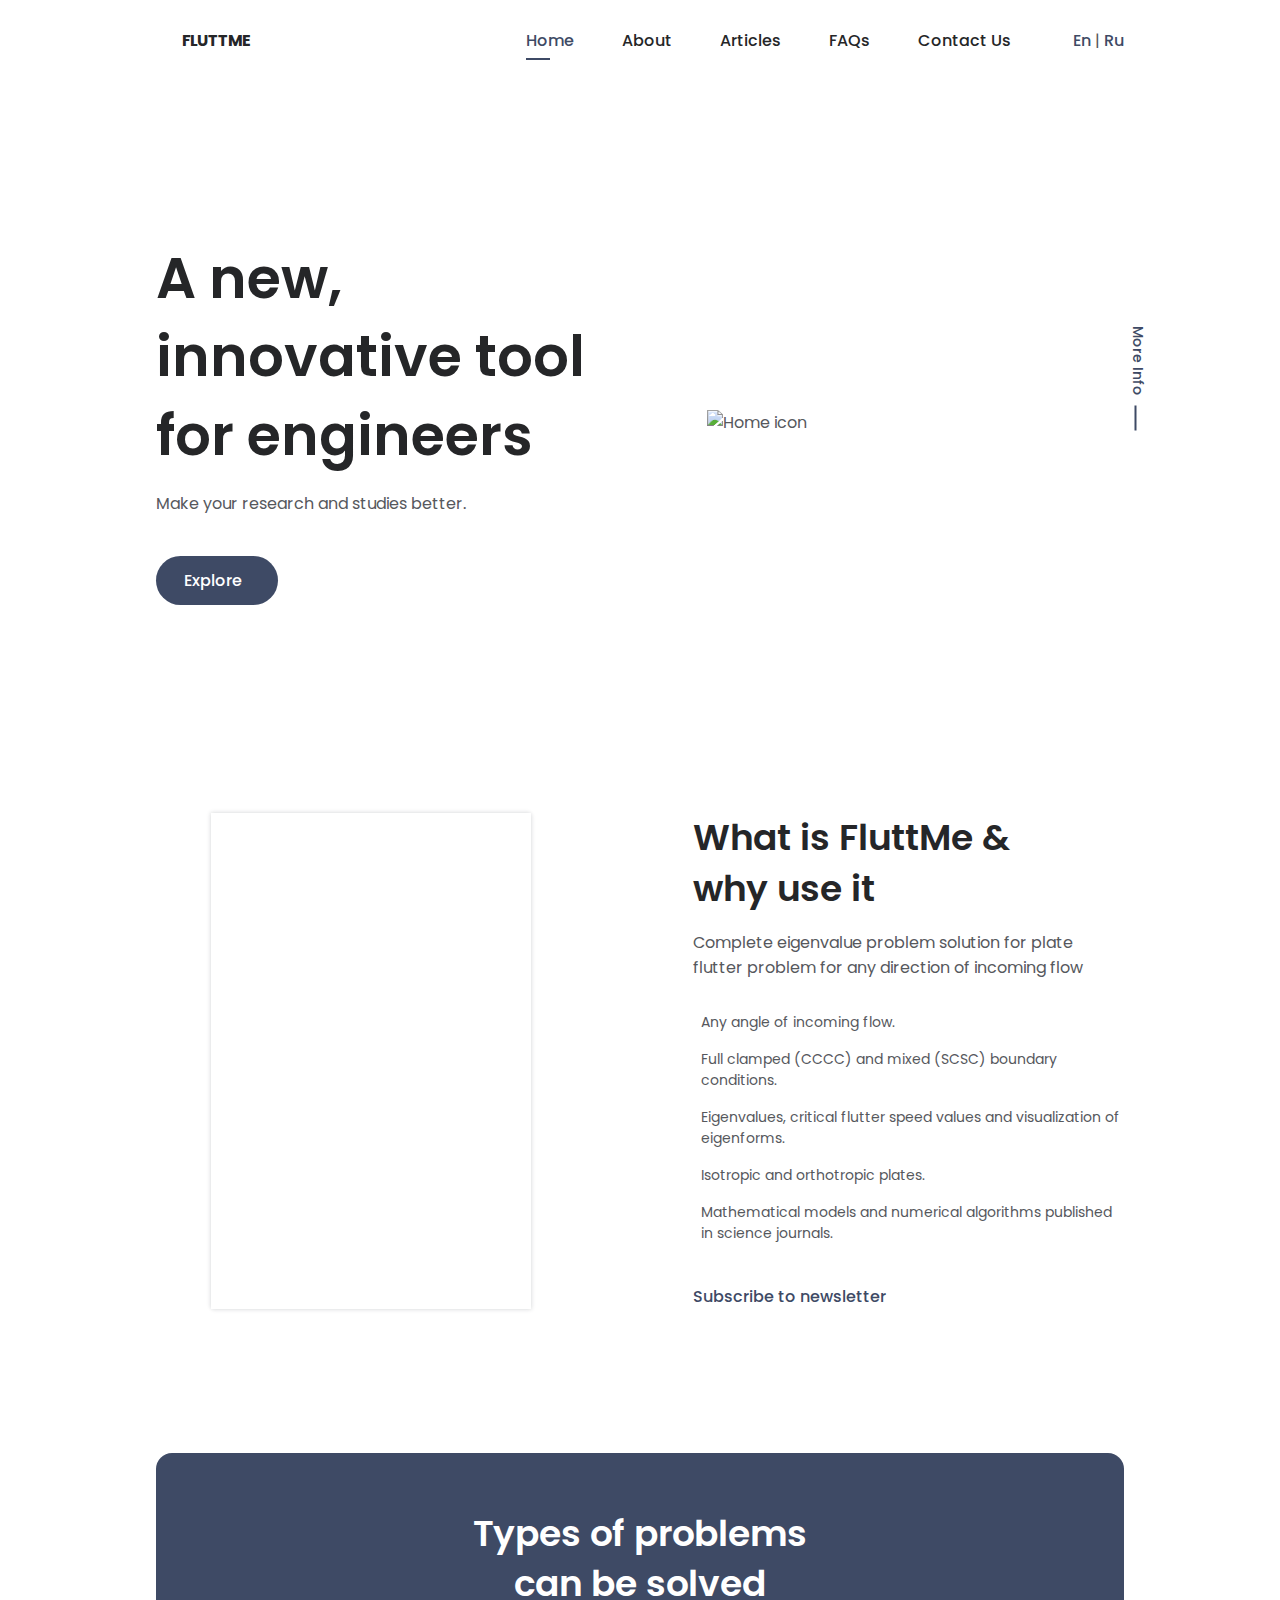
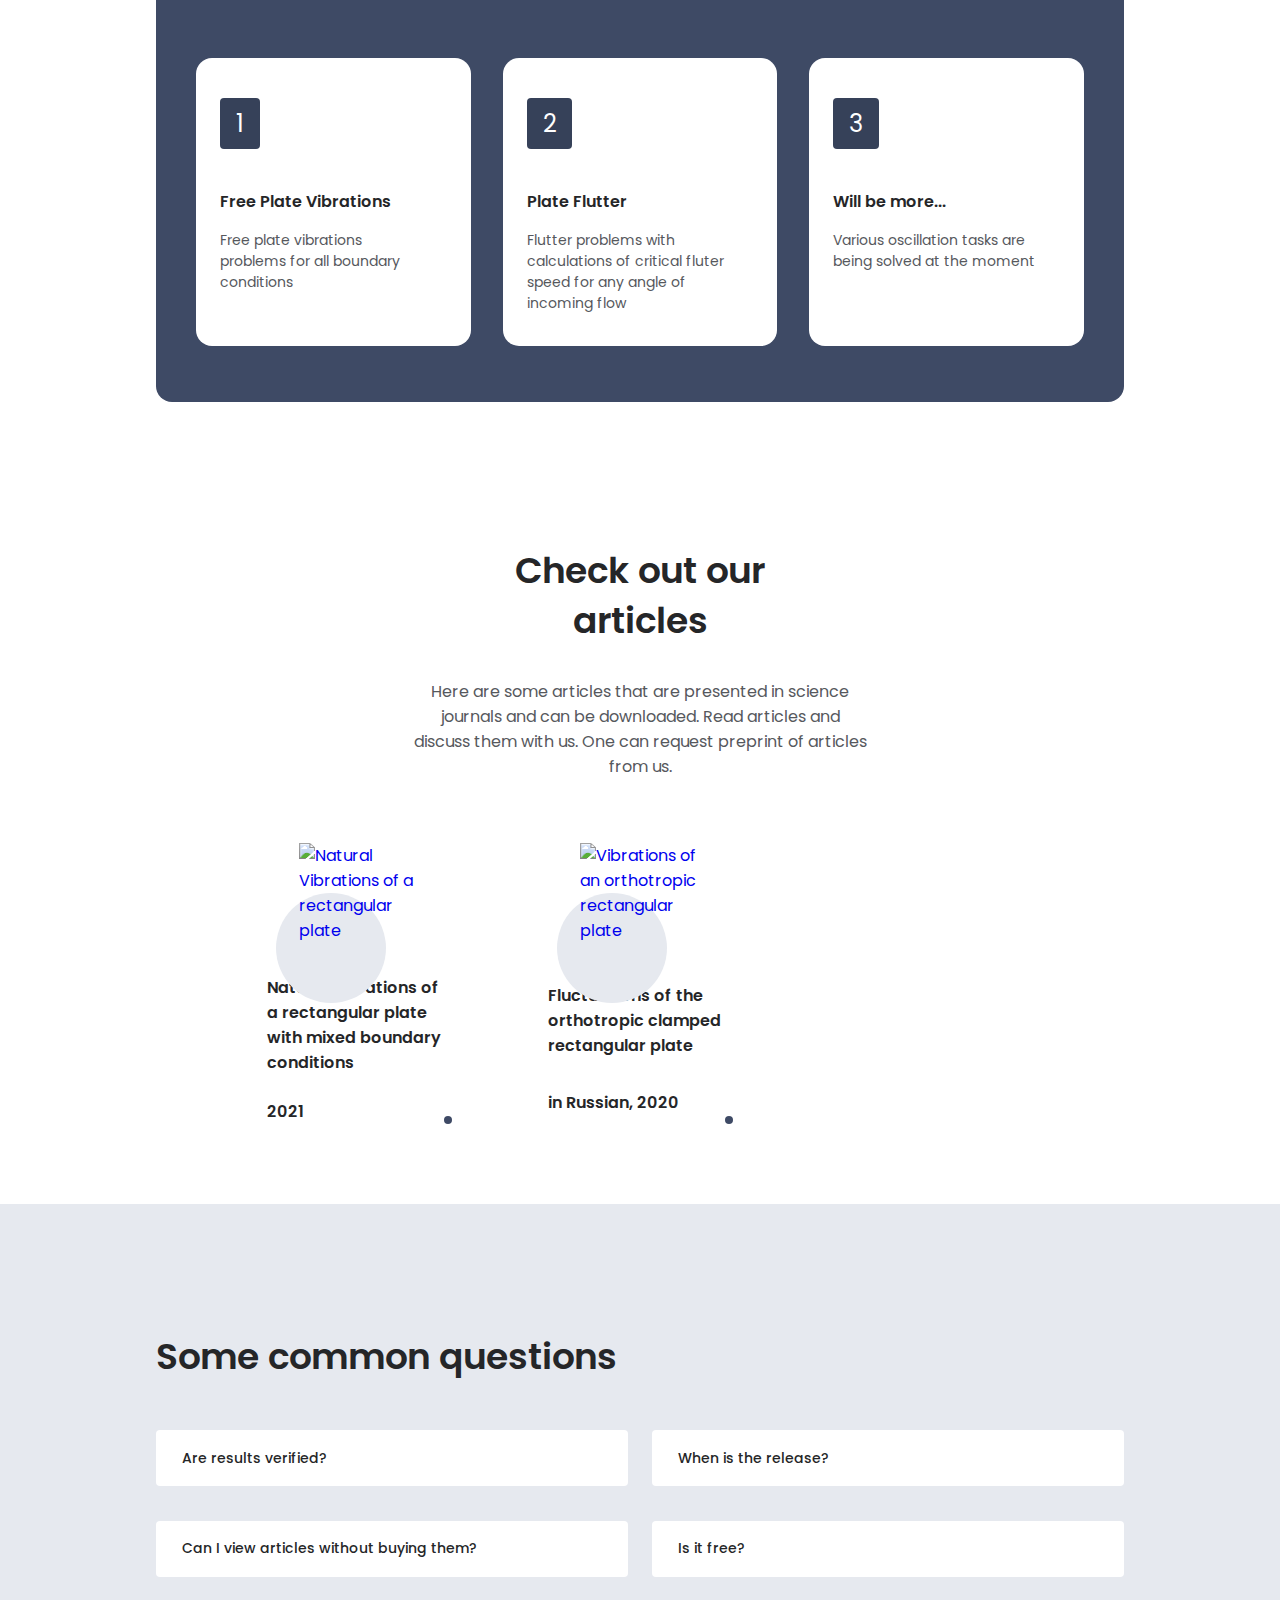
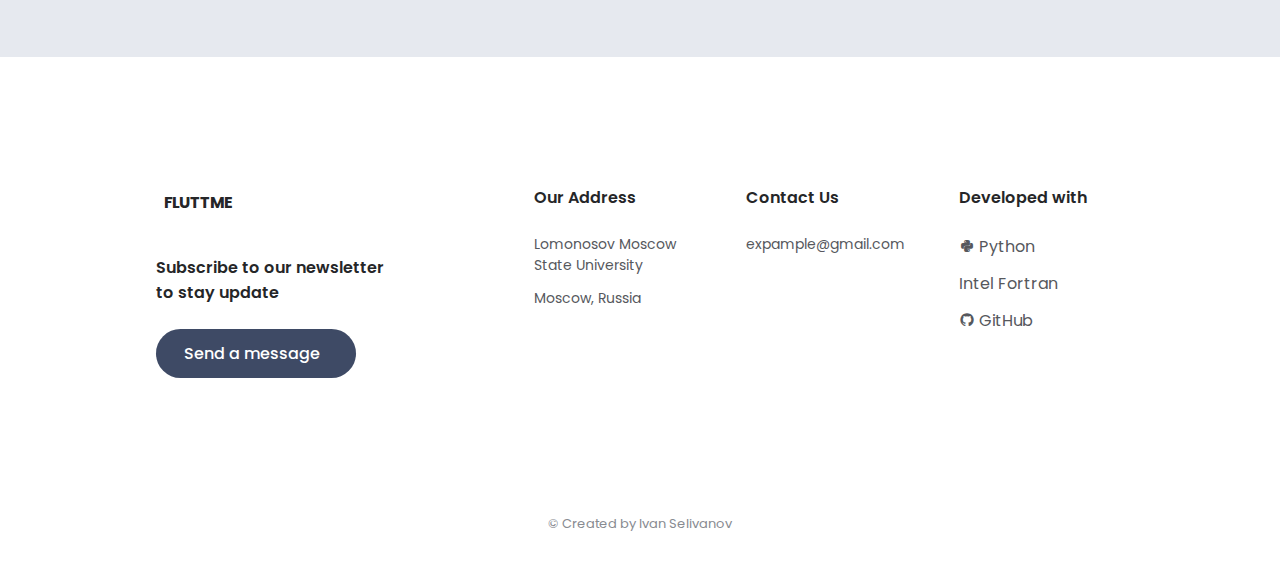
==== commit 4dfe77bf: "FlutterMe -> FluttMe" ====
--- a/index.html
+++ b/index.html
@@ -18,43 +18,47 @@
 		<!-- ===================== CSS ===================== -->
 		<link rel="stylesheet" href="assets/css/styles.css" />
 
-		<title>FlutterMe Info</title>
+		<title>FluttMe Info</title>
 	</head>
-	<body>
+	<body class="body" id="body">
 		<!-- ===================== HEADER ===================== -->
 		<header class="header" id="header">
 			<nav class="nav container">
 				<a href="#" class="nav__logo">
-					<i class="ri-windy-line nav__logo-icon"></i> Flutterme
+					<i class="ri-windy-line nav__logo-icon"></i> Fluttme
 				</a>
 
-				<div class="nav__menu" id="nav-menu">
-					<ul class="nav__list">
-						<li class="nav__item">
-							<a href="#home" class="nav__link">Home</a>
-						</li>
-						<li class="nav__item">
-							<a href="#about" class="nav__link">About</a>
-						</li>
-						<li class="nav__item">
-							<a href="#articles" class="nav__link">Articles</a>
-						</li>
-						<li class="nav__item">
-							<a href="#faq" class="nav__link">FAQs</a>
-						</li>
-						<li class="nav__item">
-							<a href="#contact" class="nav__link">Contact Us</a>
-						</li>
-					</ul>
-					<div class="nav__close" id="nav-close">
-						<i class="ri-close-line"></i>
+				<div class="nav__wrapper" id="nav-wrapper">
+					<div class="nav__menu" id="nav-menu">
+						<ul class="nav__list">
+							<li class="nav__item">
+								<a href="#home" class="nav__link active-link">Home</a>
+							</li>
+							<li class="nav__item">
+								<a href="#about" class="nav__link">About</a>
+							</li>
+							<li class="nav__item">
+								<a href="#articles" class="nav__link">Articles</a>
+							</li>
+							<li class="nav__item">
+								<a href="#faq" class="nav__link">FAQs</a>
+							</li>
+							<li class="nav__item">
+								<a href="#contact" class="nav__link">Contact Us</a>
+							</li>
+						</ul>
+						<div class="nav__close" id="nav-close">
+							<i class="ri-close-line"></i>
+						</div>
 					</div>
 				</div>
 
 				<div class="nav__btns">
 					<!-- Theme change button -->
 					<i class="ri-contrast-2-line change-theme" id="theme-button"></i>
-
+					<div class="language-container" id="language-container">
+						<a href="." class="button--link language-active">En</a> | <a href="./ru/" class="button--link">Ru</a>
+					</div>
 					<div class="nav__toggle" id="nav-toggle">
 						<i class="ri-menu-line"></i>
 					</div>
@@ -118,7 +122,7 @@
 
 					<div class="about__data">
 						<h2 class="section__title about__title">
-							What is FlutterMe & <br />
+							What is FluttMe & <br />
 							why use it
 						</h2>
 
@@ -225,7 +229,7 @@
 						</a>
 
 						<h3 class="article__title">
-							Natural Vibrations of a rectangular plate
+							Natural Vibrations of a rectangular plate with mixed boundary conditions
 						</h3>
 
 						<span class="article__year">2021</span>
@@ -255,7 +259,7 @@
 							/>
 						</a>
 
-						<h3 class="article__title">Vibrations of an orthotropic plate</h3>
+						<h3 class="article__title">Fluctuations of the orthotropic clamped rectangular plate</h3>
 
 						<span class="article__year">in Russian, 2020</span>
 
@@ -370,7 +374,7 @@
 			<div class="footer__container container grid">
 				<div class="footer__content">
 					<a href="#" class="footer__logo">
-						<i class="ri-windy-line footer__logo-icon"></i> FlutterMe
+						<i class="ri-windy-line footer__logo-icon"></i> FluttMe
 					</a>
 
 					<h3 class="footer__title">
@@ -439,9 +443,9 @@
 		</section>
 
 		<!-- ===================== SCROLL UP ===================== -->
-		<a href="#" class="scrolltop" id="scroll-top">
+		<div class="scrolltop" id="scroll-top">
 			<i class="ri-arrow-up-s-line scrolltop__icon"></i>
-		</a>
+		</div>
 
 		<script src="assets/js/main.js"></script>
 	</body>
--- a/assets/css/styles.css
+++ b/assets/css/styles.css
@@ -242,9 +242,9 @@
 
 @media screen and (max-width: 767px) {
 	.nav__menu {
-		position: fixed;
+		position: absolute;
 		background-color: var(--container-color);
-		width: 80%;
+		width: 70%;
 		height: 100%;
 		top: 0;
 		right: -100%;
@@ -254,6 +254,17 @@
 		transition: 0.3s;
 		z-index: var(--z-fixed);
 	}
+
+	.nav__wrapper {
+		background-color: hsla(var(--hue), 24%, 15%, 0.1);
+		position: fixed;
+		top: 0;
+		width: 100%;
+		height: 100%;
+		right: -100%;
+		z-index: calc(var(--z-fixed) - 1);
+		overflow-y: auto;
+	}
 }
 
 .nav__close {
@@ -281,8 +292,17 @@
 }
 
 /*          show menu */
+
 .nav__menu.nav-show {
 	right: 0;
+}
+
+.nav__wrapper.naw__wrapper-show {
+	right: 0;
+}
+
+.body.body-hidden {
+	overflow: hidden;
 }
 
 /* 			change header color */
@@ -836,6 +856,10 @@
 		column-gap: 3rem;
 	}
 
+	.nav__wrapper {
+		margin-left: auto;
+	}
+
 	.nav__menu {
 		margin-left: auto;
 	}
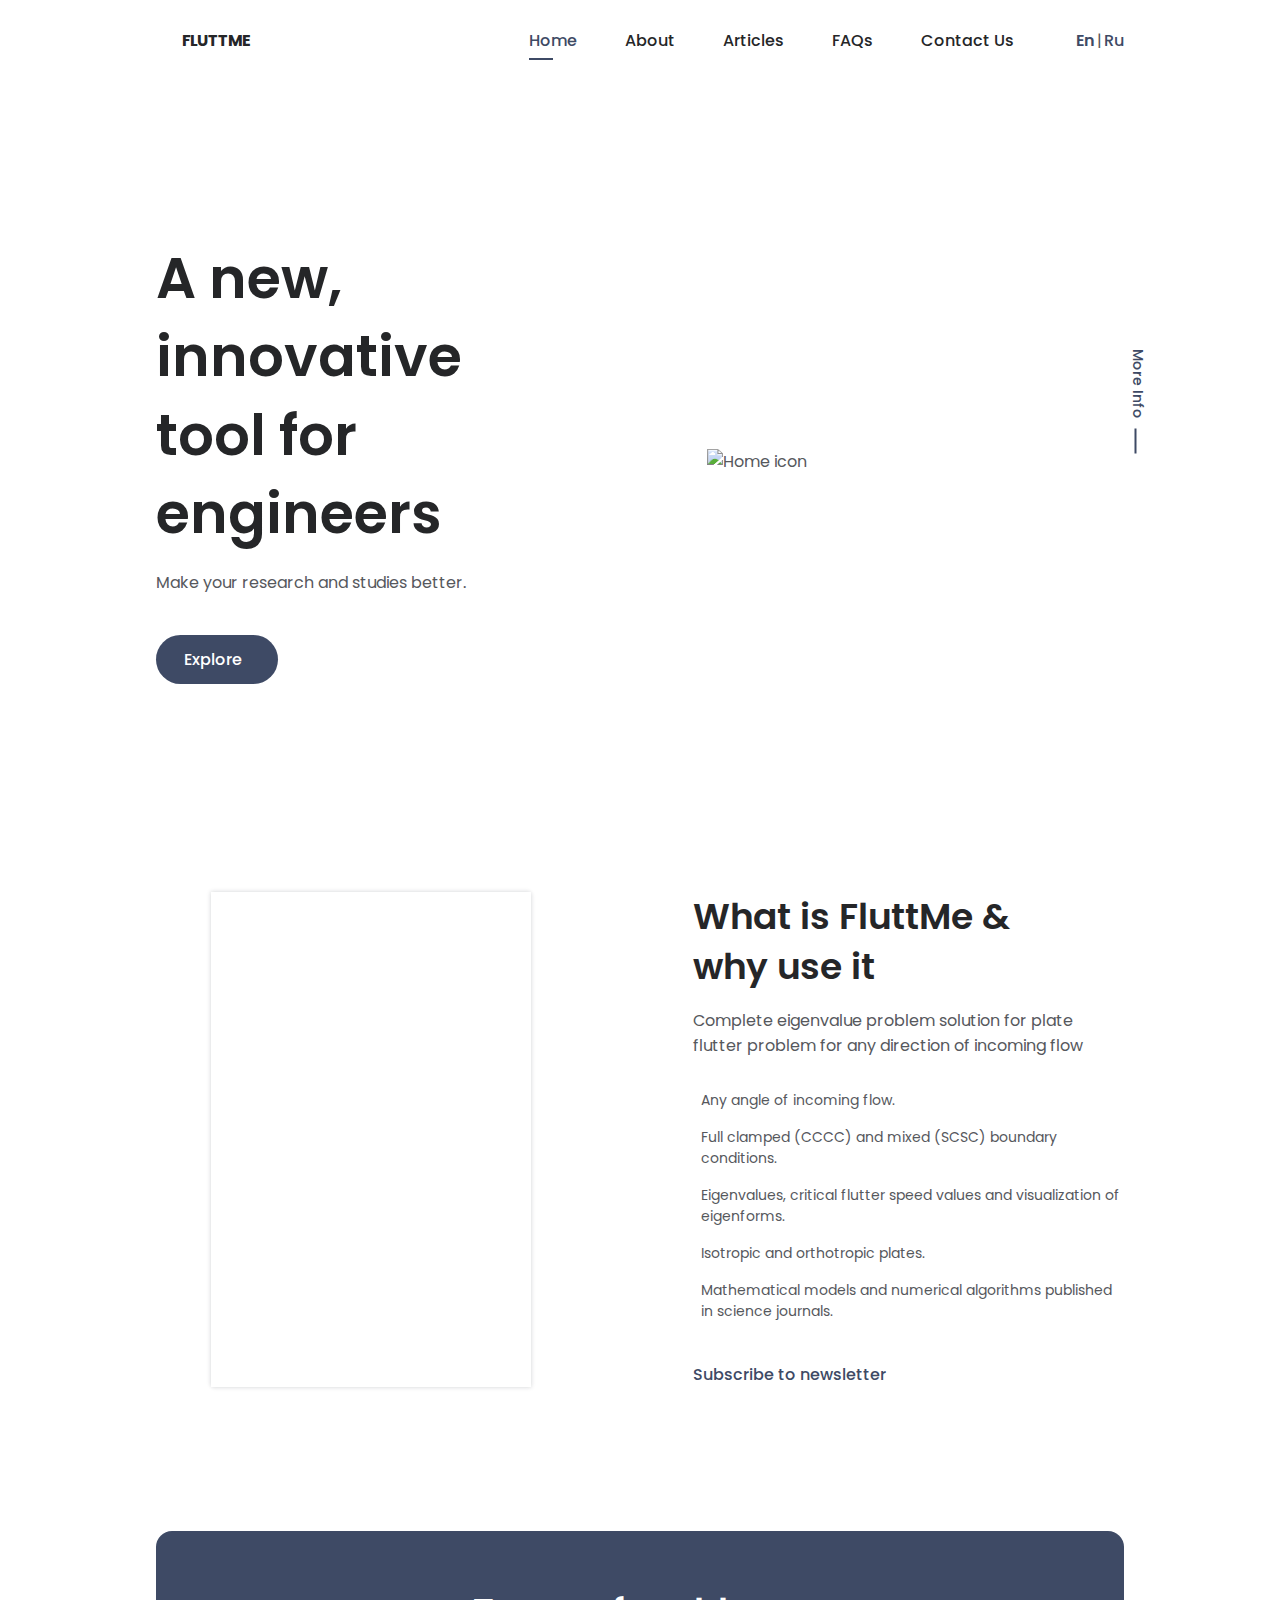
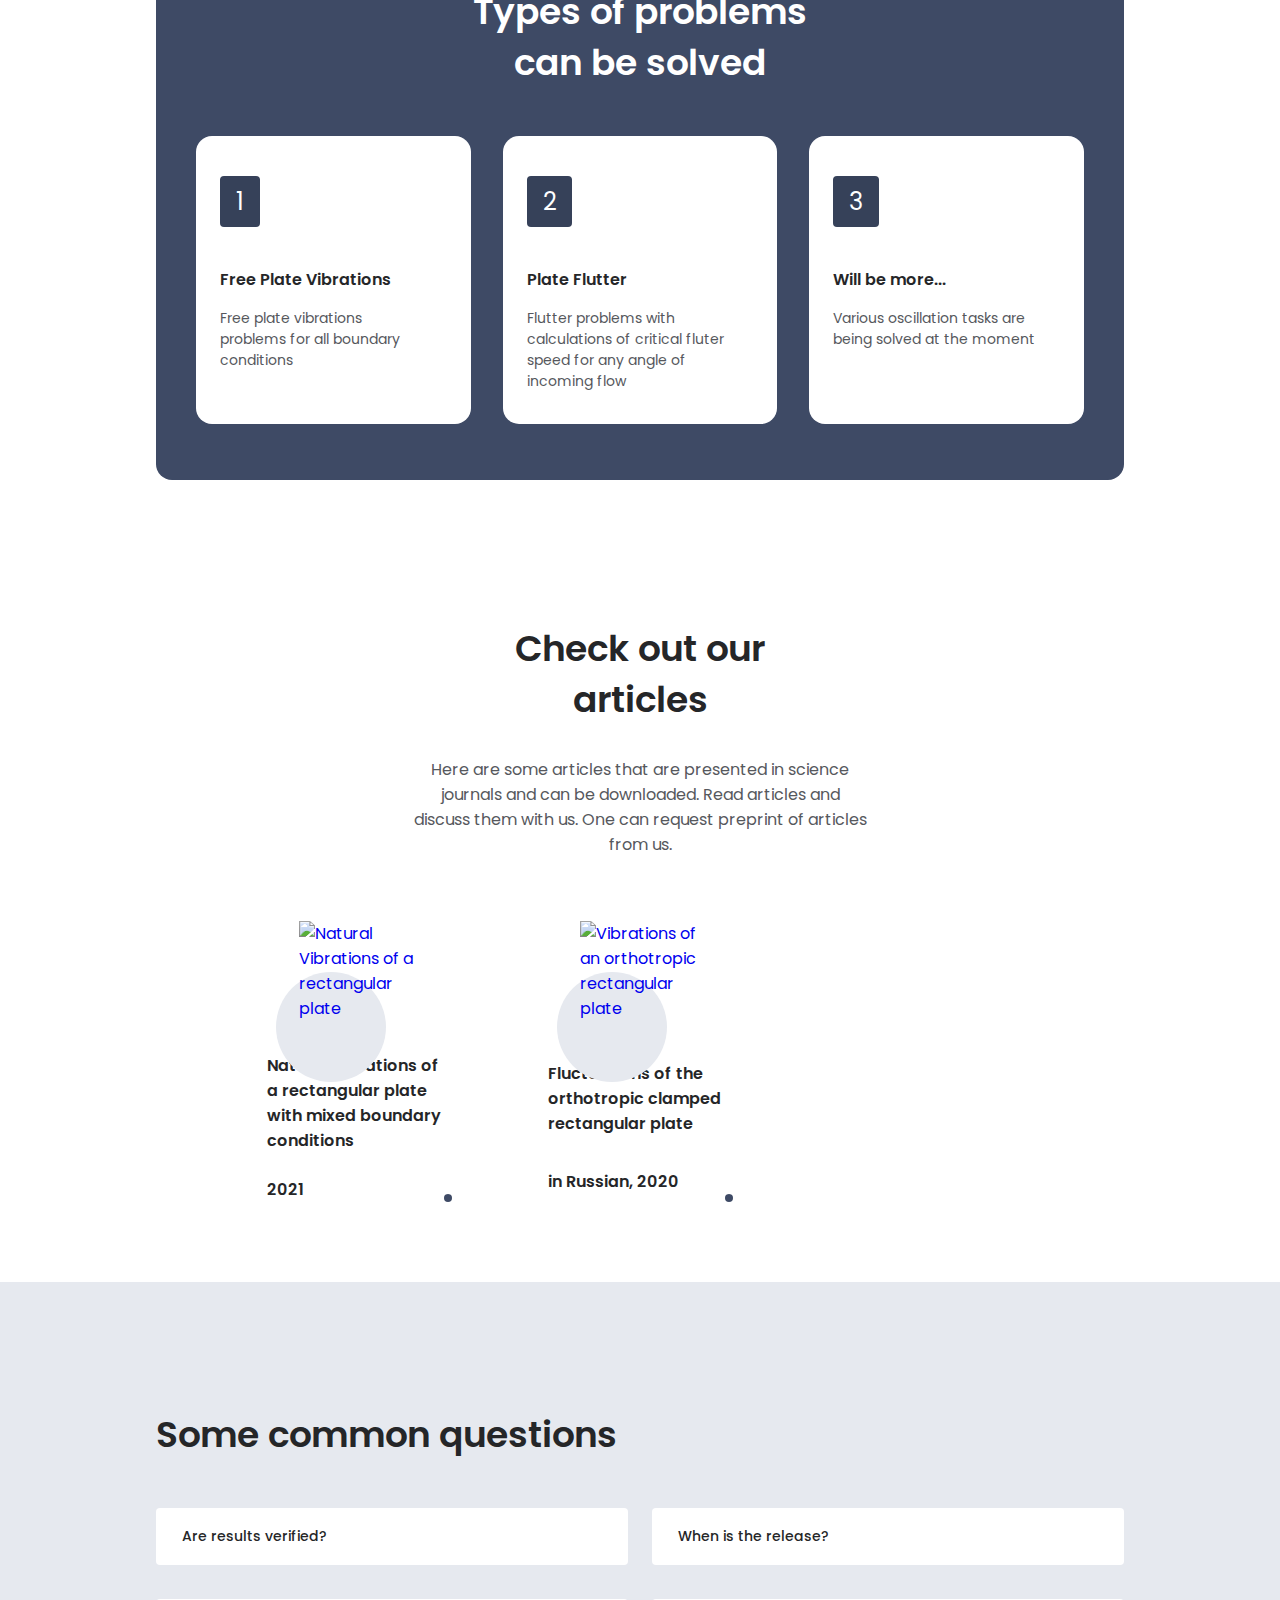
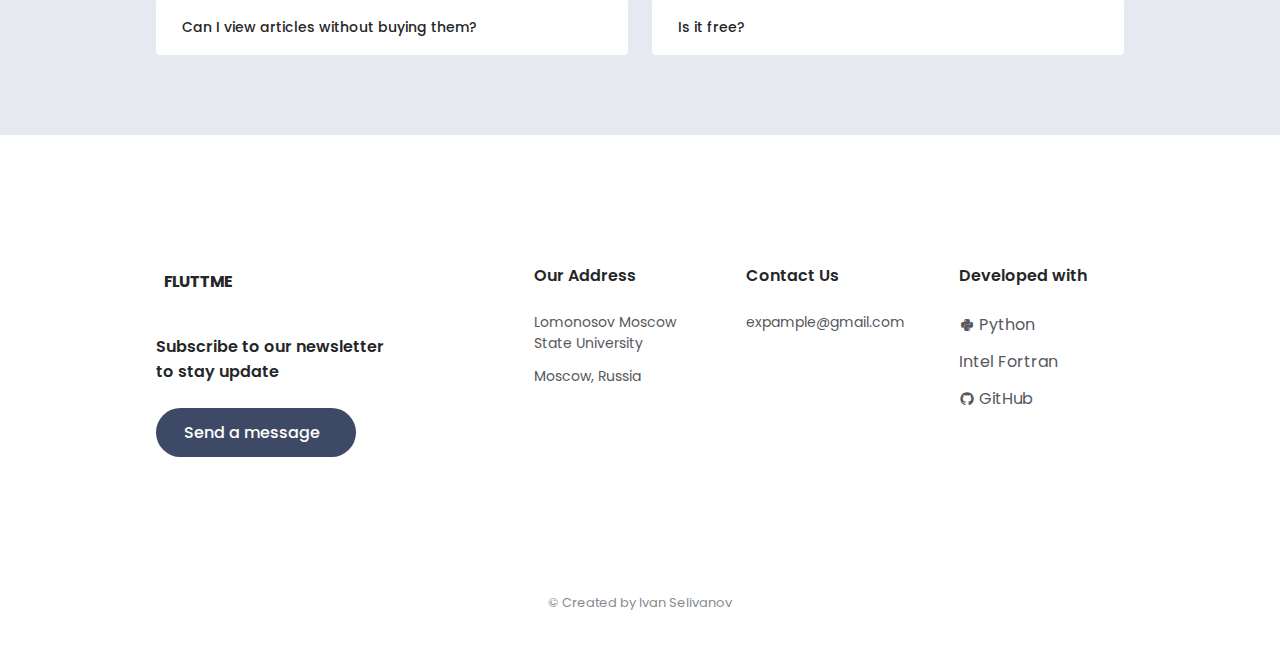
==== commit 30121d8a: "better" ====
--- a/index.html
+++ b/index.html
@@ -74,7 +74,7 @@
 
 					<div class="home__data">
 						<h1 class="home__title">
-							A new, innovative tool <br />
+							A new, innovative <br/> tool
 							for engineers
 						</h1>
 						<p class="home__description">
--- a/assets/css/styles.css
+++ b/assets/css/styles.css
@@ -240,7 +240,7 @@
 	cursor: pointer;
 }
 
-@media screen and (max-width: 767px) {
+@media screen and (max-width: 790px) {
 	.nav__menu {
 		position: absolute;
 		background-color: var(--container-color);
@@ -256,7 +256,7 @@
 	}
 
 	.nav__wrapper {
-		background-color: hsla(var(--hue), 24%, 15%, 0.1);
+		background-color: hsla(var(--hue), 24%, 15%, 0.5);
 		position: fixed;
 		top: 0;
 		width: 100%;
@@ -302,7 +302,11 @@
 }
 
 .body.body-hidden {
+	touch-action: none;
+	-webkit-overflow-scrolling: none;
 	overflow: hidden;
+
+	overscroll-behavior: none;
 }
 
 /* 			change header color */
@@ -395,6 +399,16 @@
 
 .home__social-link:hover {
 	transform: translateX(0.25rem);
+}
+
+.language-container{
+	display: inline-flex;
+	align-items: center;
+	column-gap: 0.15rem;
+}
+
+.button--link.language-active {
+	font-weight: var(--font-semi-bold);
 }
 
 /* ===================== BUTTONS ===================== */
@@ -434,7 +448,6 @@
 .button--link:hover .button__icon {
 	transform: translateX(0.25rem);
 }
-
 /* ===================== ABOUT ===================== */
 .about__container {
 	row-gap: 2rem;
@@ -836,7 +849,7 @@
 	}
 }
 
-@media screen and (min-width: 767px) {
+@media screen and (min-width: 790px) {
 	body {
 		margin: 0;
 	}
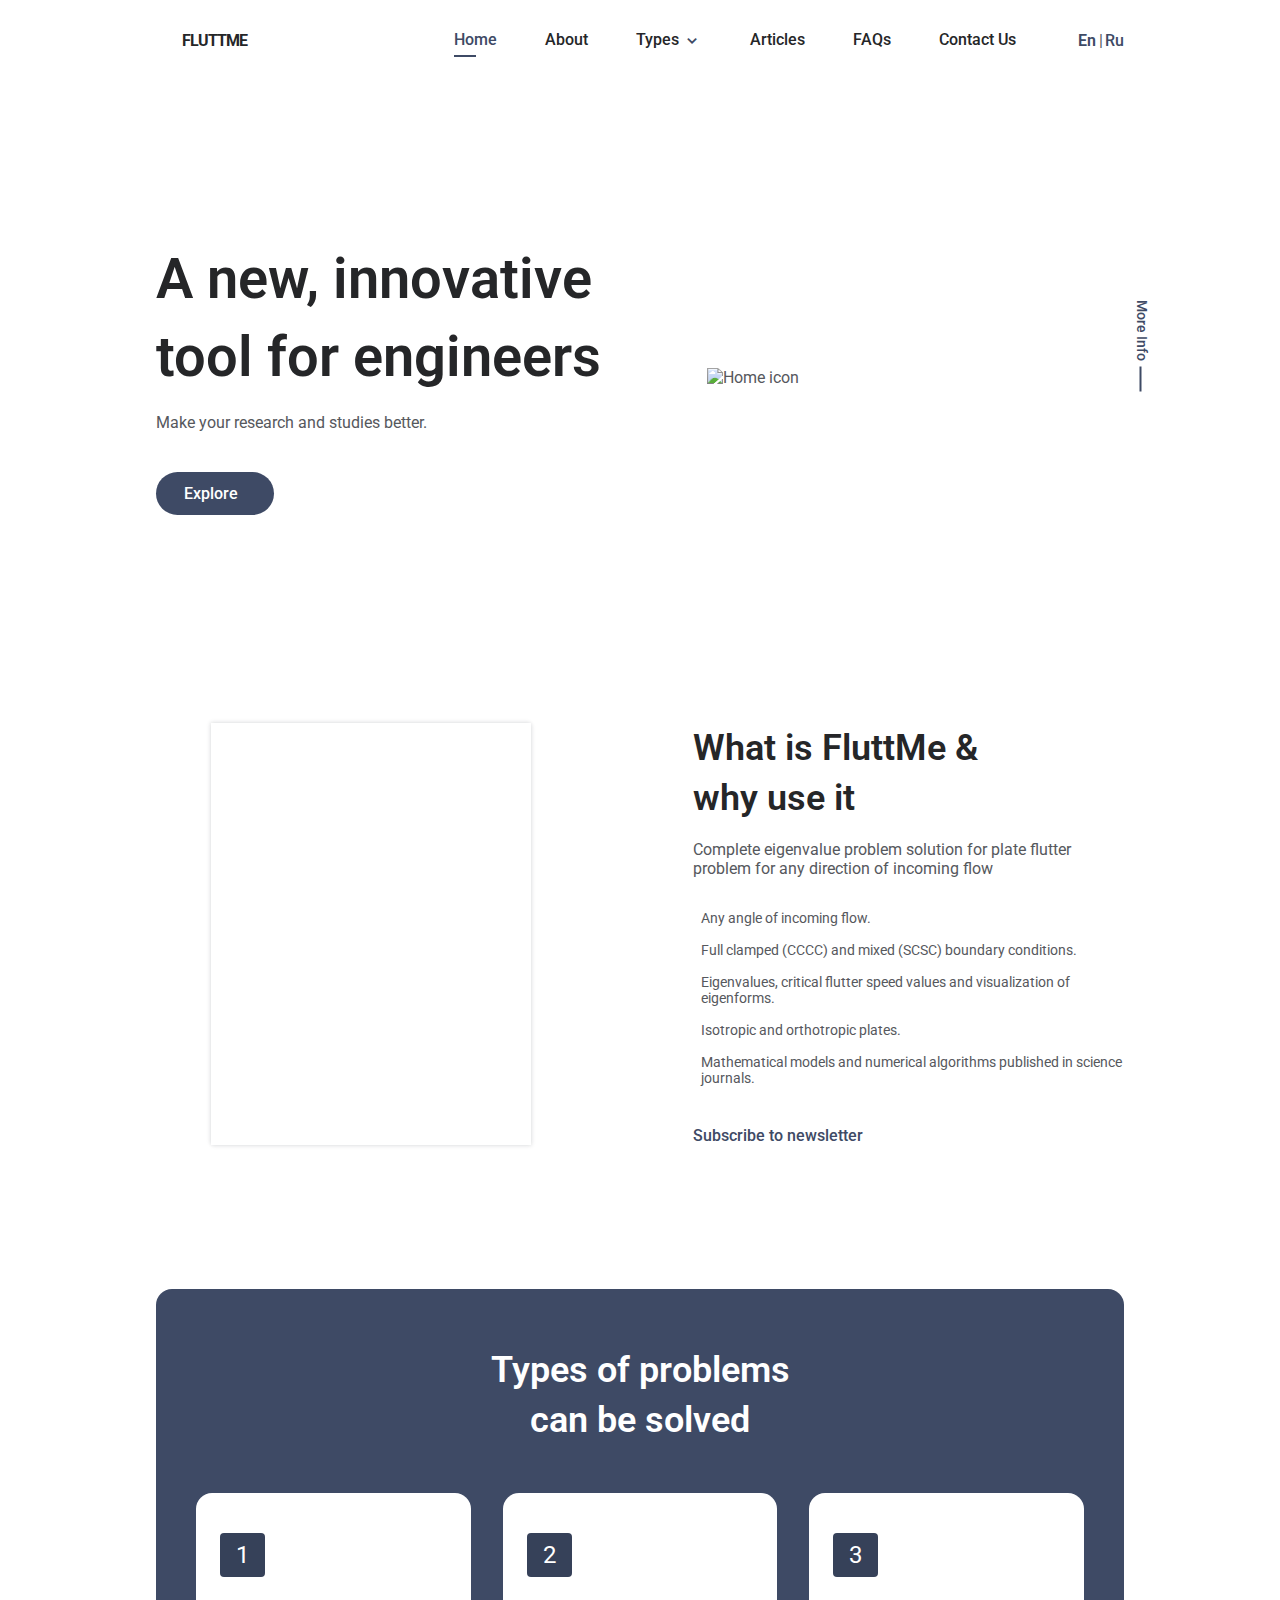
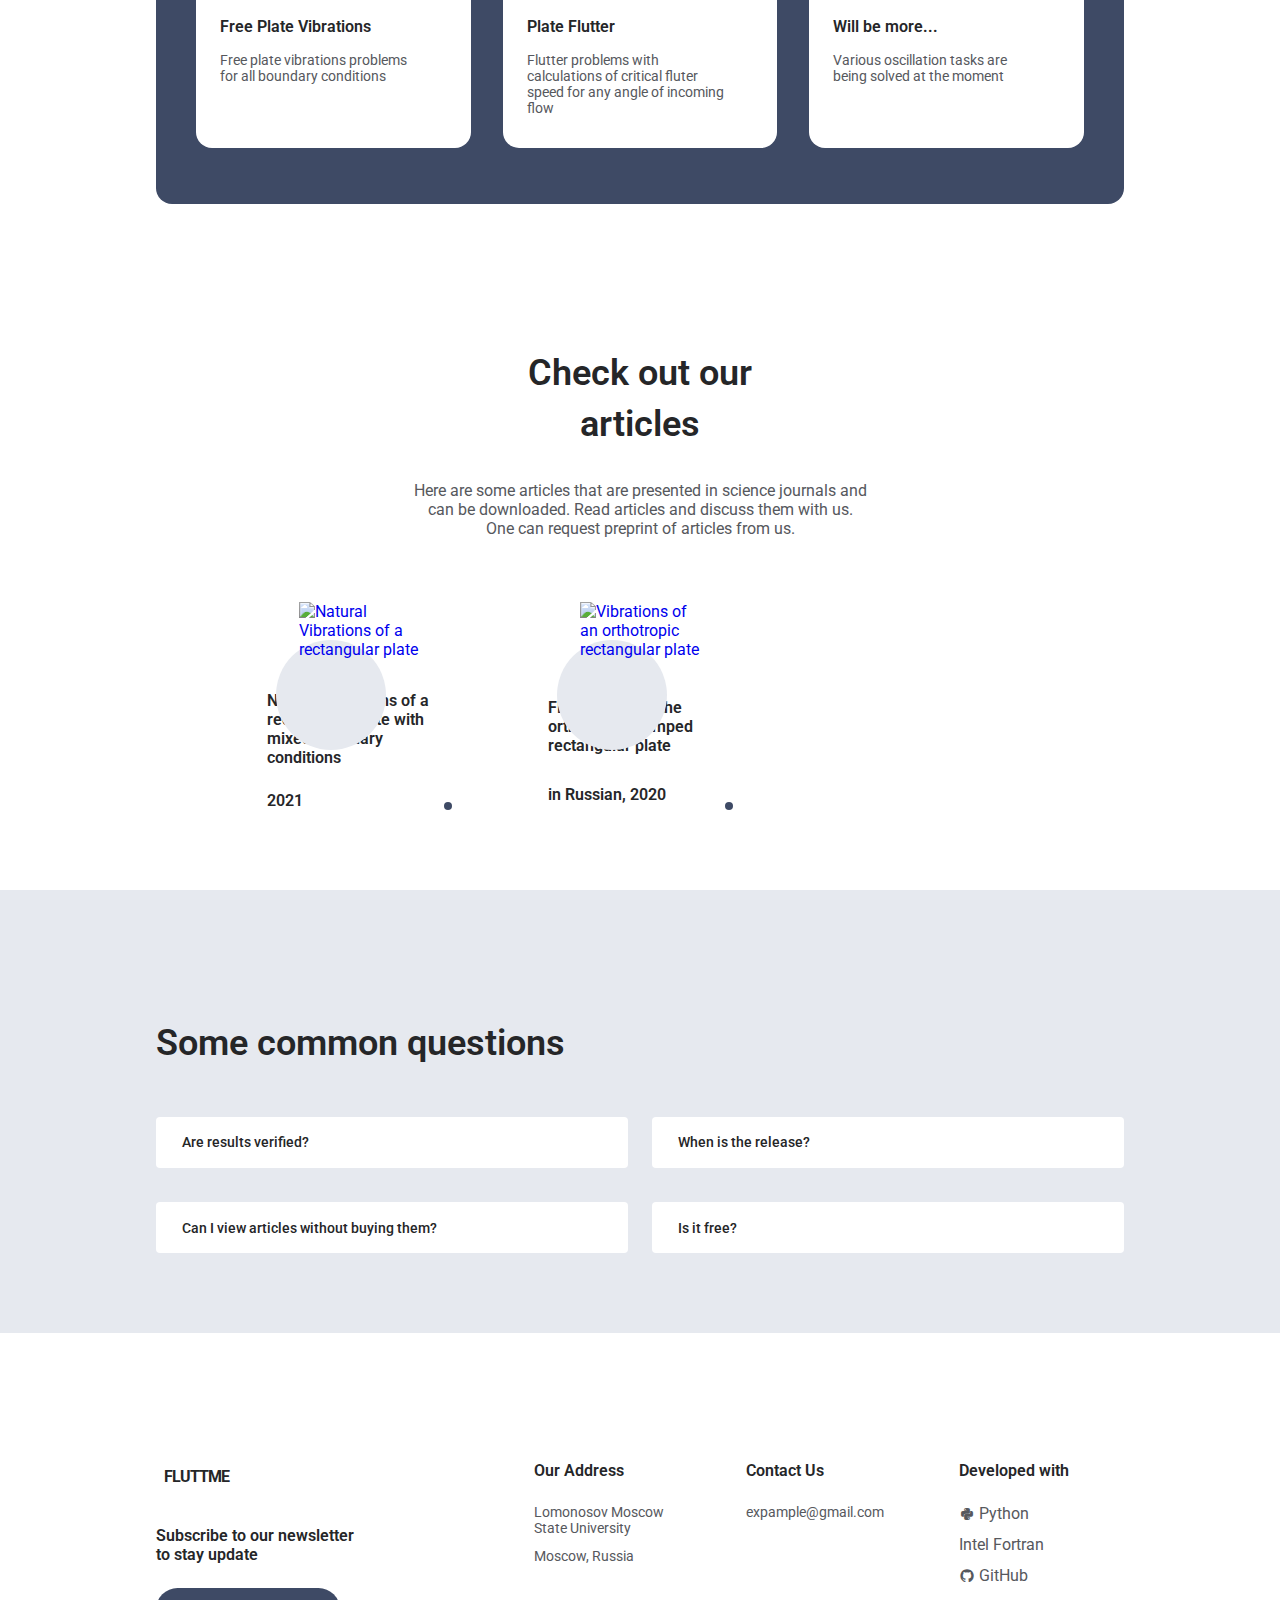
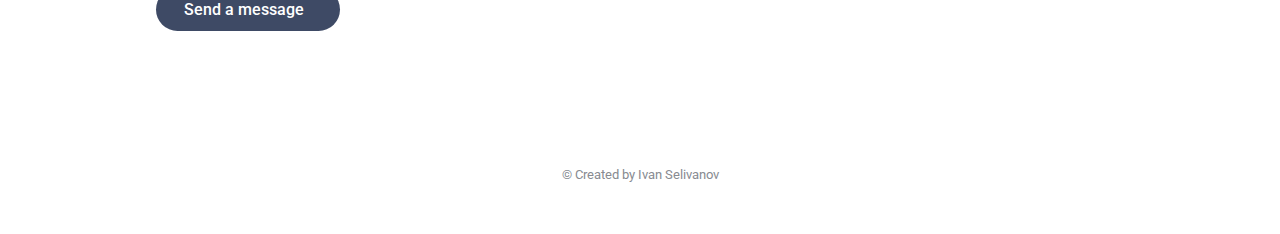
==== commit 4c520790: "Выпадающее меню" ====
--- a/index.html
+++ b/index.html
@@ -32,19 +32,35 @@
 					<div class="nav__menu" id="nav-menu">
 						<ul class="nav__list">
 							<li class="nav__item">
-								<a href="#home" class="nav__link active-link">Home</a>
-							</li>
-							<li class="nav__item">
-								<a href="#about" class="nav__link">About</a>
-							</li>
-							<li class="nav__item">
-								<a href="#articles" class="nav__link">Articles</a>
-							</li>
-							<li class="nav__item">
-								<a href="#faq" class="nav__link">FAQs</a>
-							</li>
-							<li class="nav__item">
-								<a href="#contact" class="nav__link">Contact Us</a>
+								<a data-goto=".home" href="#" class="nav__link active-link">Home</a>
+							</li>
+							<li class="nav__item">
+								<a data-goto=".about" href="#" class="nav__link">About</a>
+							</li>
+							<li class="nav__item">
+								<div class="nav__item_expandable">
+									<a data-goto=".types" href="#" class="nav__link">Types</a>
+									<button data-spoller type="button" class="button--flex button--nav">
+										<i class='bx bx-chevron-down button__icon_nav'></i>
+									</button>
+								</div>
+								<ul class="nav__sub-nav">
+									<li class="nav__sub-item">
+										<a href="" class="nav__link nav__link_sub">Plate free vibrations</a>
+									</li>
+									<li class="nav__sub-item">
+										<a href="" class="nav__link nav__link_sub">Plate Flutter</a>
+									</li>
+								</ul>
+							</li>
+							<li class="nav__item">
+								<a data-goto=".articles" href="#" class="nav__link">Articles</a>
+							</li>
+							<li class="nav__item">
+								<a data-goto=".questions" href="#" class="nav__link">FAQs</a>
+							</li>
+							<li class="nav__item">
+								<a data-goto=".footer" href="#" class="nav__link">Contact Us</a>
 							</li>
 						</ul>
 						<div class="nav__close" id="nav-close">
@@ -80,7 +96,7 @@
 						<p class="home__description">
 							Make your research and studies better.
 						</p>
-						<a href="#about" class="button button--flex">
+						<a href="#" class="button button--flex" id="goto-about">
 							Explore <i class="ri-arrow-right-s-line button__icon"></i>
 						</a>
 					</div>
@@ -156,7 +172,7 @@
 							</p>
 						</div>
 
-						<a href="#contact" class="button--link button--flex">
+						<a href="#contact" class="button--link button--flex" id="goto-footer"> 
 							Subscribe to newsletter
 							<i class="ri-arrow-right-s-line button__icon"></i>
 						</a>
@@ -165,7 +181,7 @@
 			</section>
 
 			<!-- ===================== TYPES ===================== -->
-			<section class="types section container">
+			<section class="types section container" id="types">
 				<div class="types__bg">
 					<h2 class="section__title-center types__title">
 						Types of problems <br />
@@ -276,7 +292,7 @@
 			</section>
 
 			<!-- ===================== FAQ ===================== -->
-			<section class="questions section" id="faq">
+			<section class="questions section" id="questions">
 				<h2 class="section__title-center questions__title container">
 					Some common questions
 				</h2>
@@ -370,7 +386,7 @@
 		</div>
 
 		<!-- ===================== FOOTER ===================== -->
-		<section class="footer section" id="contact">
+		<section class="footer section" id="footer">
 			<div class="footer__container container grid">
 				<div class="footer__content">
 					<a href="#" class="footer__logo">
--- a/assets/css/styles.css
+++ b/assets/css/styles.css
@@ -1,4 +1,5 @@
-@import url('https://fonts.googleapis.com/css2?family=Poppins:wght@400;500;600;700&family=Quicksand&family=Roboto:wght@300&display=swap');
+@import url('https://fonts.googleapis.com/css2?family=Roboto:wght@400;500;700;900&display=swap');
+
 
 :root {
 	--header-height: 3.5rem;
@@ -18,7 +19,7 @@
 
 	/* FONTS */
 	/* .5 rem = 8px; 1rem = 16px */
-	--body-font: 'Poppins', sans-serif;
+	--body-font: 'Roboto', sans-serif;
 	--big-font-size: 2rem;
 	--h1-font-size: 1.5rem;
 	--h2-font-size: 1.25rem;
@@ -236,11 +237,16 @@
 
 .nav__toggle {
 	display: inline-flex;
-	font-size: 1.25rem;
+	font-size: 1.15rem;
 	cursor: pointer;
 }
 
-@media screen and (max-width: 790px) {
+.nav__menu {
+	padding: 5px, 0;
+}
+
+
+@media screen and (max-width: 789px) {
 	.nav__menu {
 		position: absolute;
 		background-color: var(--container-color);
@@ -253,6 +259,7 @@
 		border-radius: 1rem 0 0 1rem;
 		transition: 0.3s;
 		z-index: var(--z-fixed);
+		overflow: auto;
 	}
 
 	.nav__wrapper {
@@ -265,6 +272,10 @@
 		z-index: calc(var(--z-fixed) - 1);
 		overflow-y: auto;
 	}
+
+	.nav__item:last-child {
+		margin-bottom: 1.5rem;
+	}
 }
 
 .nav__close {
@@ -279,6 +290,8 @@
 	display: flex;
 	flex-direction: column;
 	row-gap: 1.5rem;
+
+	flex-wrap: wrap;
 }
 
 .nav__link {
@@ -290,6 +303,79 @@
 .nav__link:hover {
 	color: var(--first-color);
 }
+
+
+.nav__item_expandable {
+	display: inline-flex;
+	column-gap: 0.15rem;
+}
+
+.nav__link_sub{
+	font-size: var(--small-font-size) !important;
+}
+
+.nav__item .nav__sub-nav {
+
+	display: flex;
+	flex-direction: column;
+	row-gap: .5rem;
+	
+	position: relative;
+	background-color: var(--first-color-lighten);
+	padding: .5rem 1rem;
+	border-radius: 0.25rem;
+	flex: 1 1 100%;
+	min-width: 120px;
+
+	position: absolute;
+	transform: translate(0px, 0px);
+
+	opacity: 0;
+	visibility: hidden;
+
+	/* transition: .3s; */
+
+	pointer-events: none;
+}
+
+@media (any-hover: hover) {
+	.nav__item:hover .nav__sub-nav {
+		transform: translate(0px, 10px);
+		opacity: 1;
+		visibility: visible;
+		pointer-events: auto;
+	}
+	.nav__item:hover .button__icon_nav{
+		transform: rotate(-180deg);
+	}
+
+	.nav__item:hover .nav__item_expandable{
+		position: relative;
+		color: var(--first-color);
+	}
+
+	.nav__item_expandable:hover:before{
+		content: ' ';
+		background-color: transparent;
+
+		position: absolute;
+		top: 100%;
+
+		width: 120px;
+		height: 100%;
+	}
+}
+
+.nav__item.show-sub-nav .nav__sub-nav{
+	transform: translate(0px, 10px);
+	opacity: 1;
+	visibility: visible;
+	pointer-events: auto;
+}
+.nav__item.show-sub-nav .button__icon_nav{
+	transform: rotate(-180deg);
+}
+
 
 /*          show menu */
 
@@ -364,7 +450,7 @@
 	right: -1rem;
 	display: grid;
 	justify-items: center;
-	row-gap: 3.5rem;
+	row-gap: 3.7rem;
 }
 
 .home__social-follow {
@@ -419,7 +505,7 @@
 	padding: 0.75rem 1.75rem;
 	border-radius: 2rem;
 	font-weight: var(--font-medium);
-	transition: 0.3s;
+	transition: .3s;
 }
 
 .button:hover {
@@ -427,18 +513,35 @@
 }
 
 .button__icon {
-	transition: 0.3s;
+	transition: .3s;
+}
+
+.button__icon_nav {
+	font-size: 1.25rem;
+	transition: .3s;
 }
 
 .button:hover .button__icon {
-	transform: translateX(0.25rem);
+	transform: translateX(.25rem);
 }
 
 .button--flex {
 	display: inline-flex;
 	align-items: center;
-	column-gap: 0.5rem;
-}
+	column-gap: .5rem;
+}
+
+.button--nav {
+	margin: 0;
+	padding: 0;
+	color: var(--first-color);
+	font-weight: var(--font-medium);
+	background-color: transparent;
+}
+
+/* .button--nav:hover .button__icon_nav{
+	 transform: translateY(.25rem); 
+} */
 
 .button--link {
 	color: var(--first-color);
@@ -446,7 +549,7 @@
 }
 
 .button--link:hover .button__icon {
-	transform: translateX(0.25rem);
+	transform: translateX(.25rem);
 }
 /* ===================== ABOUT ===================== */
 .about__container {
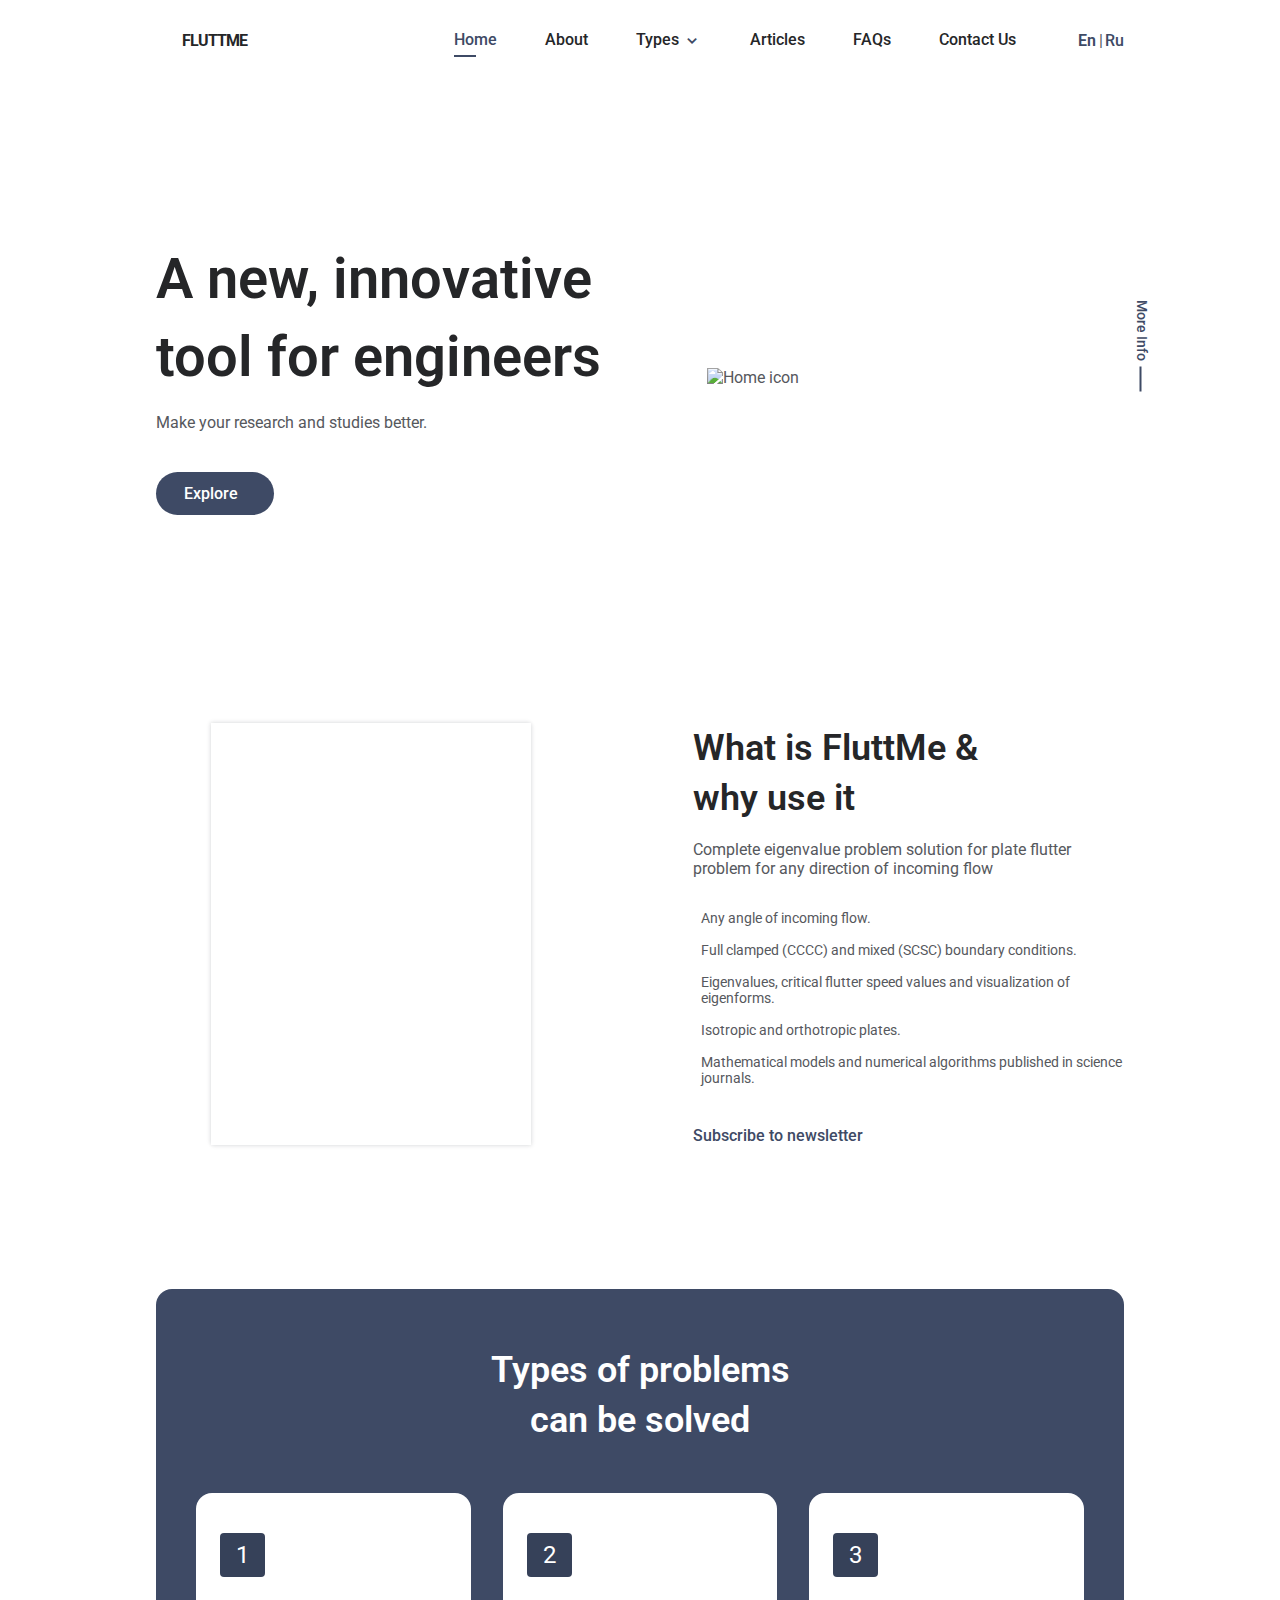
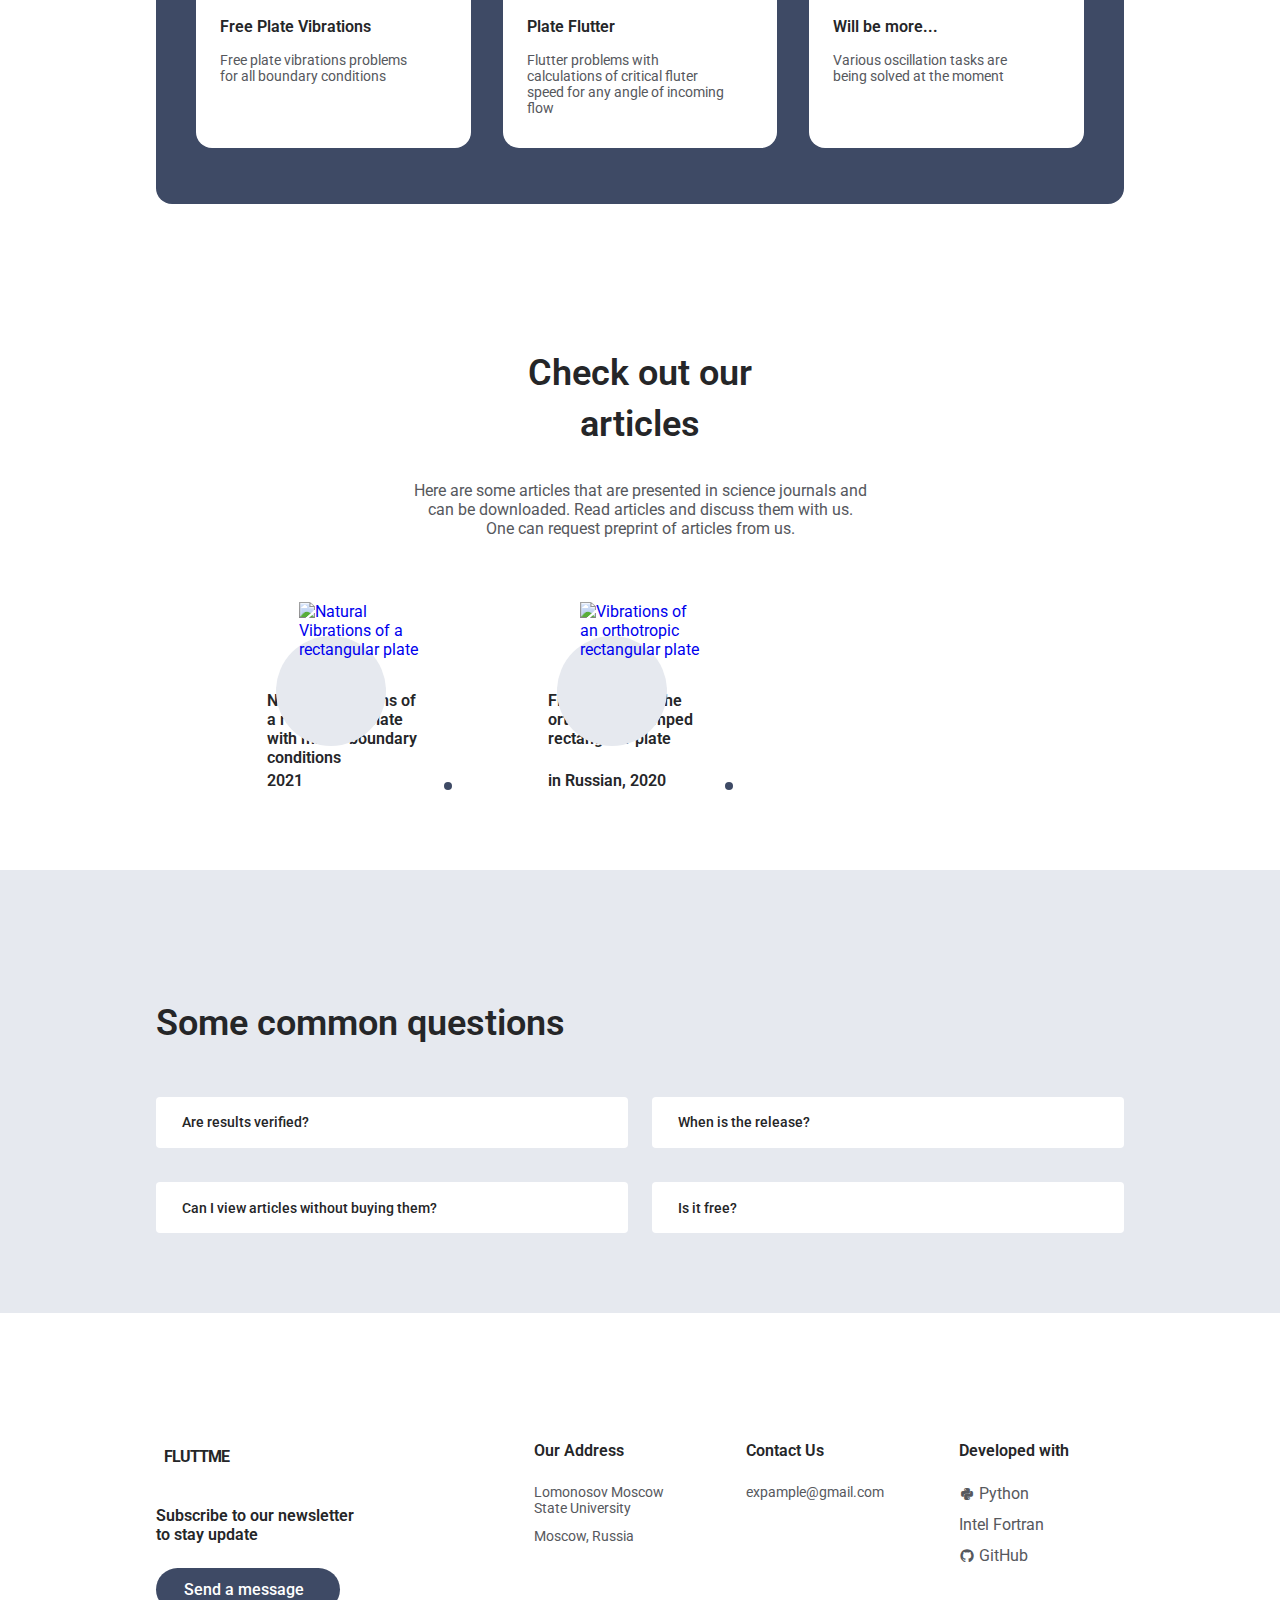
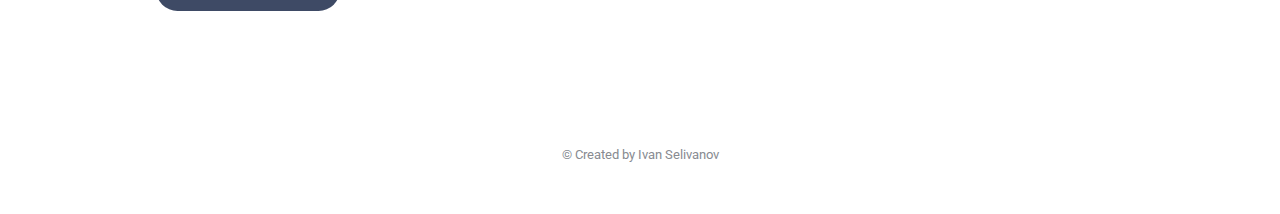
==== commit 1f113078: "Исправление карточек" ====
--- a/index.html
+++ b/index.html
@@ -232,24 +232,22 @@
 					<article class="article__card">
 						<div class="article__circle"></div>
 
-						<a
-							href="https://doi.org/10.1134/S0021894421020073"
+						<a  href="https://doi.org/10.1134/S0021894421020073"
 							target="_blank"
-							class="article__img-link"
-						>
-							<img
-								src="assets/img/article1.png"
-								alt="Natural Vibrations of a rectangular plate"
-								class="article__img"
-							/>
-						</a>
-
-						<h3 class="article__title">
-							Natural Vibrations of a rectangular plate with mixed boundary conditions
-						</h3>
-
-						<span class="article__year">2021</span>
-
+							class="article__img-link">
+
+							<img src="assets/img/article1.png"
+								 alt="Natural Vibrations of a rectangular plate"
+								 class="article__img"/>
+								 
+						</a>
+
+						<div class="article__description">
+							<h3 class="article__title">
+								Natural Vibrations of a rectangular plate with mixed boundary conditions
+							</h3>
+							<span class="article__year">2021</span>
+						</div>
 						<a
 							href="https://doi.org/10.1134/S0021894421020073"
 							target="_blank"
@@ -274,11 +272,11 @@
 								class="article__img"
 							/>
 						</a>
-
-						<h3 class="article__title">Fluctuations of the orthotropic clamped rectangular plate</h3>
-
-						<span class="article__year">in Russian, 2020</span>
-
+						
+						<div class="article__description">
+							<h3 class="article__title">Fluctuations of the orthotropic clamped rectangular plate</h3>
+							<span class="article__year">in Russian, 2020</span>
+						</div>
 						<a
 							href="http://gosniiga.ru/wp-content/uploads/2020/09/Nauchnyj-vestnik-GosNII-GA-31.pdf"
 							target="_blank"
--- a/assets/css/styles.css
+++ b/assets/css/styles.css
@@ -651,6 +651,8 @@
 	display: grid;
 	position: relative;
 
+	grid-template-rows: min-content;
+
 	row-gap: 1.25rem;
 }
 
@@ -661,6 +663,10 @@
 	justify-self: center;
 }
 
+.article__img-link{
+	height: fit-content;
+}
+
 .article__img {
 	margin-bottom: var(--mb-0-75);
 	transition: 0.65s;
@@ -673,8 +679,12 @@
 	color: var(--title-color);
 }
 
-.article__title {
-	margin-bottom: 0.25rem;
+.article__description {
+	display: flex;
+	flex-direction: column;
+	row-gap: 0.25rem;
+	justify-content: space-between;
+	padding-right: 1.75rem;
 }
 
 .article__button {
